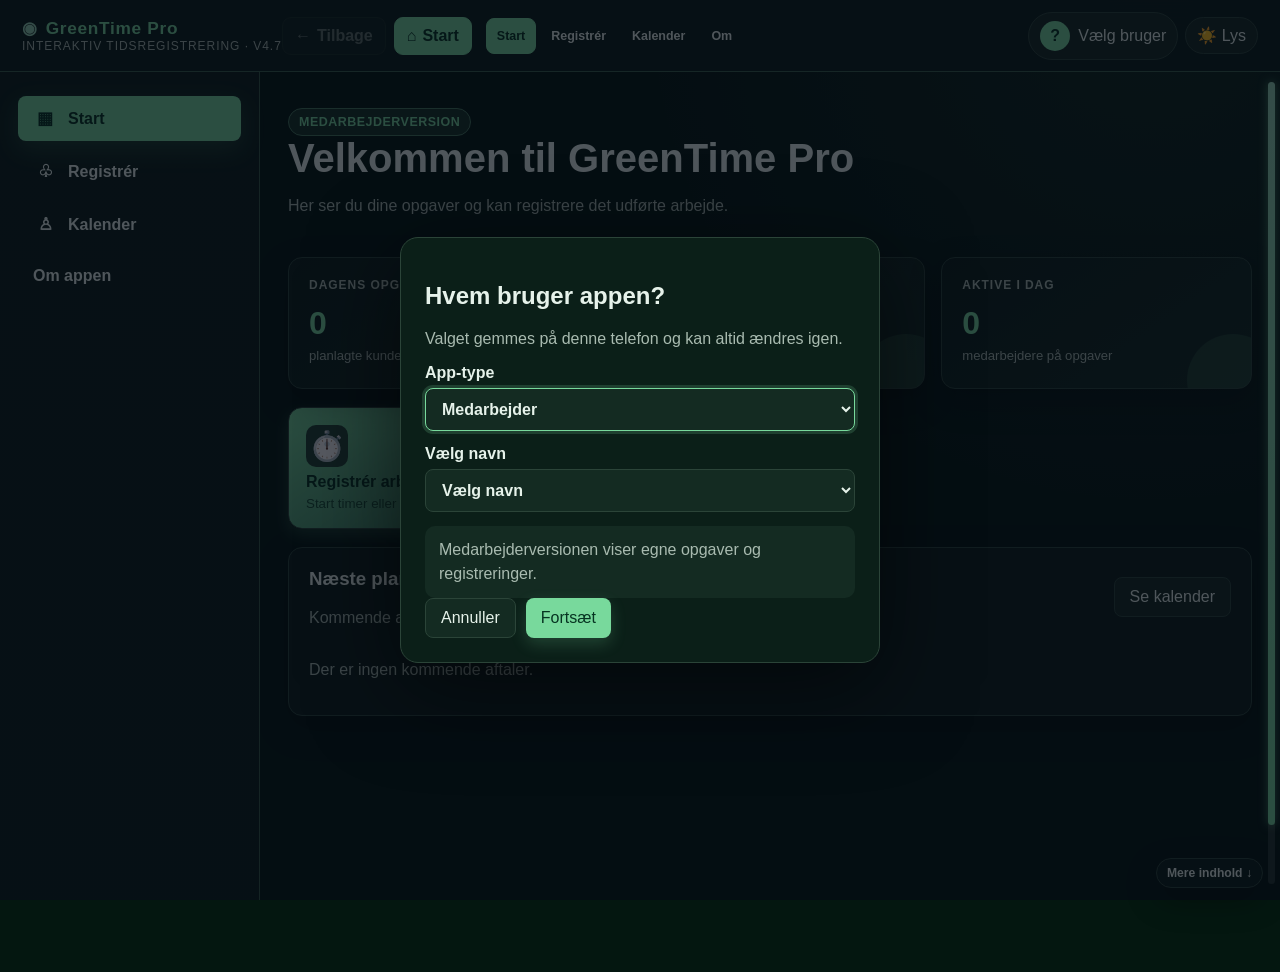
==== index.html @ 260b770b "Version 4.7: Tilføj flere fiktive kalenderopgaver Tilføj otte ekstra demoopgaver fordelt over de kom" ====
<!doctype html>
<html lang="da" data-theme="dark">
<head>
  <meta charset="utf-8">
  <meta name="viewport" content="width=device-width,initial-scale=1,viewport-fit=cover">
  <meta name="theme-color" content="#041710">
  <meta name="description" content="Rollebaseret tidsregistrering og planlægning">
  <title>GreenTime Pro</title>
  <link rel="manifest" href="manifest.webmanifest">
  <script>document.documentElement.dataset.theme=localStorage.getItem('gtp_theme')||'dark'</script>
  <link rel="stylesheet" href="css/theme.css"><link rel="stylesheet" href="css/layout.css"><link rel="stylesheet" href="css/components.css">
  <link rel="stylesheet" href="css/home.css?v=4.5"><link rel="stylesheet" href="css/calendar-enhancements.css?v=4.0"><link rel="stylesheet" href="css/scroll-indicator.css?v=4.0">
  <link rel="stylesheet" href="css/responsive.css?v=4.0"><link rel="stylesheet" href="css/navigation-controls.css?v=4.0"><link rel="stylesheet" href="css/stitch-ux.css?v=4.0">
  <link rel="stylesheet" href="css/top-navigation.css?v=4.0"><link rel="stylesheet" href="css/roles.css?v=4.6">
</head>
<body>
<header class="topbar">
  <button id="menuToggle" class="menu-toggle" aria-label="Åbn menu">☰</button>
  <div class="brand"><strong>GreenTime Pro</strong><small>Interaktiv tidsregistrering · v4.7</small></div>
  <div class="nav-zone">
    <div class="nav-controls"><button id="navBack" class="nav-control" type="button">← <span class="nav-label">Tilbage</span></button><button id="navOverview" class="nav-control overview-control" type="button">⌂ <span class="nav-label">Start</span></button></div>
    <nav class="top-menu">
      <button class="top-menu-item" data-top-page="dashboardPage">Start</button><button class="top-menu-item" data-top-page="workPage">Registrér</button><button class="top-menu-item" data-top-page="calendarPage">Kalender</button>
      <button class="top-menu-item" data-top-page="customersPage" data-role-only="manager">Kunder</button><button class="top-menu-item" data-top-page="employeesPage" data-role-only="manager">Medarbejdere</button>
      <button class="top-menu-item" data-top-page="reportsPage" data-role-only="manager">Rapporter</button><button class="top-menu-item" data-top-page="logsPage" data-role-only="manager">Log</button>
      <button class="top-menu-item" data-top-page="settingsPage" data-role-only="manager">Indstillinger</button><button class="top-menu-item" data-top-page="aboutPage">Om</button>
    </nav>
    <h1 id="pageTitle">Start</h1>
  </div>
  <div class="top-actions"><button id="profileButton" class="profile-button" type="button"><span id="profileInitials">?</span><span id="profileName">Vælg bruger</span></button><button id="themeToggle" aria-label="Skift tema">☀️</button></div>
</header>
<aside id="sidebar" class="sidebar"><nav>
  <button class="menu-item" data-page="dashboardPage">Start</button><button class="menu-item" data-page="workPage">Registrér</button><button class="menu-item" data-page="calendarPage">Kalender</button>
  <button class="menu-item" data-page="customersPage" data-role-only="manager">Kunder</button><button class="menu-item" data-page="employeesPage" data-role-only="manager">Medarbejdere</button>
  <button class="menu-item" data-page="reportsPage" data-role-only="manager">Rapporter</button><button class="menu-item" data-page="logsPage" data-role-only="manager">Log</button>
  <button class="menu-item" data-page="settingsPage" data-role-only="manager">Indstillinger</button><button class="menu-item" data-page="aboutPage">Om appen</button>
</nav></aside>
<main>
  <section id="dashboardPage" class="page active">
    <div class="home-intro"><span id="roleBadge" class="role-badge">Ikke valgt</span><h2 id="welcomeTitle">Velkommen til GreenTime Pro</h2><p id="welcomeText">Vælg din profil for at komme i gang.</p></div>
    <div class="stitch-kpis">
      <article class="kpi-card"><span class="kpi-label">Dagens opgaver</span><strong id="todayBookingCount" class="kpi-value">0</strong><span class="kpi-note">planlagte kundebesøg</span></article>
      <article class="kpi-card"><span class="kpi-label">Ugens timer</span><strong id="weekHours" class="kpi-value">0</strong><span class="kpi-note" id="weekHoursNote">registrerede timer</span></article>
      <article class="kpi-card"><span class="kpi-label">Aktive i dag</span><strong id="activeEmployeeCount" class="kpi-value">0</strong><span class="kpi-note">medarbejdere på opgaver</span></article>
    </div>
    <div class="quick-actions">
      <button class="quick-action primary" data-go-page="calendarPage" data-role-only="manager" data-open-booking><span class="quick-action-icon">＋</span><strong>Opret opgave</strong><small>Vælg kunde, medarbejdere og S</small></button>
      <button class="quick-action primary" data-go-page="workPage"><span class="quick-action-icon">⏱️</span><strong>Registrér arbejde</strong><small>Start timer eller indtast tiden</small></button>
      <button class="quick-action" data-go-page="calendarPage"><span class="quick-action-icon">📅</span><strong>Mine opgaver</strong><small>Se planlagte kundebesøg</small></button>
      <button class="quick-action" data-go-page="customersPage" data-role-only="manager" data-open-customer><span class="quick-action-icon">🏢</span><strong>Opret kunde</strong><small>Navn, adresse og kontaktdata</small></button>
      <button class="quick-action" data-go-page="employeesPage" data-role-only="manager" data-open-employee><span class="quick-action-icon">👷</span><strong>Opret medarbejder</strong><small>Tilføj en ny bruger</small></button>
    </div>
    <article class="card"><div class="page-head"><div><h3>Næste planlagte opgaver</h3><p>Kommende aftaler fra kalenderen.</p></div><button id="showCalendarBtn">Se kalender</button></div><div id="upcomingBookings" class="upcoming-list"></div></article>
  </section>

  <section id="workPage" class="page">
    <div class="page-head"><div><h2>Registrér udført arbejde</h2><p>Kunde og adresse følges automatisk ad.</p></div><span id="syncState" class="sync-state">Gemt på enheden</span></div>
    <article class="card customer-picker-card">
      <div class="form-grid"><label>Kundens navn<select id="workCustomer" data-linked-customer required></select></label><label>Arbejdsadresse<select id="workAddress" data-linked-address required></select></label></div>
      <div id="customerPreview" class="customer-preview" aria-live="polite">Vælg kunde eller adresse.</div>
    </article>
    <div class="grid two">
      <article class="card timer-card">
        <h3>Timer – start og stop</h3><label>Hvem arbejder?<select id="timerEmployee"></select></label><label>Arbejdstype<select id="timerWorkType" data-work-type></select></label>
        <label>Beskrivelse<textarea id="timerNote" rows="3" placeholder="Hvad bliver der arbejdet med?"></textarea></label><div id="timerDisplay" class="timer">00:00:00</div><p id="timerState" class="status">Ingen aktiv tidsregistrering</p>
        <div class="actions"><button id="timerStart" class="primary">Start</button><button id="timerStop" class="danger">Stop</button></div>
      </article>
      <article class="card"><h3>Manuel registrering</h3>
        <form id="manualEntryForm" class="form-grid">
          <label>Dato<input required type="date" name="date"></label><label>Medarbejder<select required name="employeeId" id="manualEmployee"></select></label>
          <label>Starttid<select required name="start" data-time-select></select></label><label>Sluttid<select required name="end" data-time-select></select></label>
          <label>Pause i minutter<input name="breakMinutes" type="number" min="0" max="480" value="0" inputmode="numeric"></label><label>Arbejdstype<select name="workType" data-work-type></select></label>
          <label>Færdig<select name="completion"><option value="0">0 %</option><option value="25">25 %</option><option value="50">50 %</option><option value="75">75 %</option><option value="90">90 %</option><option value="100">100 %</option></select></label>
          <label>Status<select name="status"><option>I gang</option><option>Afventer</option><option>Færdig</option><option>Kræver opfølgning</option></select></label>
          <label class="wide">Udført arbejde<textarea required name="note" rows="3" placeholder="Beskriv arbejdet kort og præcist"></textarea></label>
          <label class="wide check-line"><input type="checkbox" name="followUp" value="yes"><span>Chefen skal følge op på opgaven</span></label>
          <label class="wide">Bemærkning til opfølgning<input name="followUpNote" placeholder="Fx materialer eller nyt besøg"></label><button class="primary wide">Gem registrering</button>
        </form>
      </article>
    </div>
    <article class="card table-wrap"><h3 id="recentEntriesTitle">Mine seneste registreringer</h3><table id="entryTable"><thead><tr><th>Dato</th><th>Tid</th><th>Kunde</th><th>Medarbejder</th><th>Status</th><th>Færdig</th><th>Beskrivelse</th><th></th></tr></thead><tbody></tbody></table></article>
  </section>

  <section id="customersPage" class="page" data-role-page="manager"><div class="page-head"><div><h2>Kunder</h2><p>Kontaktoplysninger, arbejdssted og standardopgaver.</p></div><button id="addCustomerBtn" class="primary">+ Tilføj kunde</button></div><article class="card table-wrap"><table id="customerTable"><thead><tr><th>Navn og noter</th><th>Telefon</th><th>E-mail</th><th>Adresse</th><th>Status</th><th></th></tr></thead><tbody></tbody></table></article></section>
  <section id="employeesPage" class="page" data-role-page="manager"><div class="page-head"><div><h2>Medarbejdere</h2><p>Opret medarbejdere og vælg adgangsniveau.</p></div><button id="addEmployeeBtn" class="primary">+ Tilføj medarbejder</button></div><article class="card table-wrap"><table id="employeeTable"><thead><tr><th>Navn</th><th>E-mail</th><th>Telefon</th><th>Rolle</th><th></th></tr></thead><tbody></tbody></table></article></section>

  <section id="calendarPage" class="page"><div class="page-head"><div><h2 id="calendarTitle">Plan & kalender</h2><p id="calendarIntro">Planlæg hvem der skal arbejde hos hvilke kunder.</p></div></div><div class="calendar-layout">
    <article class="card"><div class="calendar-head"><button id="prevMonth">‹</button><h3 id="monthLabel"></h3><button id="nextMonth">›</button></div><div class="calendar-legend"><span><i class="legend-dot low"></i>1–3 aftaler</span><span><i class="legend-dot high"></i>4 eller flere</span></div><div id="calendarGrid" class="calendar"></div></article>
    <article class="card" id="bookingEditor" data-role-only="manager"><h3>Opret opgave</h3><form id="bookingForm"><label>Dato<input id="bookingDate" required type="date" name="date"></label><div class="form-grid"><label>Starttid<select required name="start" data-time-select></select></label><label>Varighed<select name="duration"><option value="0.5">0,5 time</option><option value="1">1 time</option><option value="2">2 timer</option><option value="3">3 timer</option><option value="4">4 timer</option><option value="8">8 timer</option></select></label></div><div class="booking-customer-row"><label>Kunde<select id="bookingCustomer" required name="customerId" data-customer-select></select></label><button type="button" id="bookingNewCustomer">+ Ny kunde</button></div><fieldset><legend>Medarbejdere</legend><div id="bookingEmployees" class="chips"></div></fieldset><label>Opgave og noter<textarea name="note" rows="3"></textarea></label><div class="actions booking-actions"><button type="button" id="bookingSpecial" class="s-toggle compact" aria-pressed="false">S</button><button class="primary">Gem opgave</button></div></form></article>
    <article class="card day-panel"><h3 id="selectedDate"></h3><div id="dayBookings"></div></article>
  </div></section>

  <section id="logsPage" class="page" data-role-page="manager"><div class="page-head"><div><h2>Log</h2><p>De seneste handlinger i appen.</p></div></div><article class="card"><ul id="auditList" class="audit"></ul></article></section>
  <section id="reportsPage" class="page" data-role-page="manager"><div class="page-head"><div><h2>Rapporter</h2><p>Filtrer timer og eksportér et Excel-kompatibelt resultat.</p></div></div><article class="card filters"><label>Fra<input id="reportFrom" type="date"></label><label>Til<input id="reportTo" type="date"></label><label>Kunde<select id="reportCustomer" data-customer-select></select></label><label>Medarbejder<select id="reportEmployee"></select></label><button id="runReport" class="primary">Vis rapport</button><button id="exportCsv">Eksportér CSV</button></article><article class="card table-wrap"><table id="reportTable"><thead><tr><th>Dato</th><th>Kunde</th><th>Medarbejdere</th><th>Status</th><th>Færdig</th><th>Timer</th></tr></thead><tbody></tbody></table><strong id="reportTotal">I alt: 0 timer</strong></article></section>
  <section id="settingsPage" class="page" data-role-page="manager"><div class="page-head"><div><h2>Indstillinger</h2><p>Datasynkronisering, installation og sikkerhedskopi.</p></div></div><div class="grid two">
    <article class="card"><h3>Google Regneark</h3><p id="providerDescription">Appen bruger lokale demodata, indtil regnearket tilkobles.</p><label>Apps Script-webadresse<input id="sheetEndpoint" type="url" placeholder="https://script.google.com/macros/s/.../exec"></label><div class="actions"><button id="saveEndpoint" class="primary">Gem forbindelse</button><button id="testEndpoint">Test forbindelse</button></div><small>Det normaliserede regneark oprettes med separate faner og stabile id'er.</small></article>
    <article class="card"><h3>Chefadgang</h3><p id="bioStatus">Bioadgang er ikke aktiveret.</p><div class="actions"><button id="bioSetup" class="primary">Aktivér bioadgang</button><button id="bioTest">Test</button><button id="bioRemove">Fjern</button></div><small>Telefonen vælger selv fingeraftryk, ansigt eller enheds-PIN.</small></article>
    <article class="card"><h3>Installér appen</h3><p>Brug GreenTime Pro som app på mobil, tablet eller computer.</p><a class="primary install-link" href="install/">Åbn installationsvejledning</a></article>
    <article class="card"><h3>Sikkerhedskopi</h3><p>Gem kunder, medarbejdere, timer og bookinger i én fil.</p><button id="backupBtn" class="primary">Hent sikkerhedskopi</button></article>
    <article class="card"><h3>Gendan</h3><p>Gendannelse erstatter alle nuværende data.</p><label class="file-btn">Vælg sikkerhedskopi<input id="restoreFile" type="file" accept="application/json"></label></article>
  </div></section>
  <section id="aboutPage" class="page"><div class="page-head"><div><h2>Om appen</h2><p>GreenTime Pro version 4.7</p></div></div><article class="card"><h3>En app til både chef og medarbejder</h3><p>Appen tilpasser funktioner og startside efter den valgte profil. Data gemmes lokalt i demonstrationen og kan senere synkroniseres med Google Regneark.</p><ul><li>Kunde og adresse kobles automatisk sammen.</li><li>Medarbejdere registrerer tid, status og færdiggørelsesgrad.</li><li>Chefen administrerer kunder, medarbejdere, planlægning og rapporter.</li><li>Begge roller kan registrere udført arbejde.</li></ul></article></section>
</main>

<dialog id="profileDialog" class="profile-dialog"><form id="profileForm"><h2>Hvem bruger appen?</h2><p>Valget gemmes på denne telefon og kan altid ændres igen.</p><label>App-type<select id="profileMode" name="mode"><option value="employee">Medarbejder</option><option value="manager">Chef</option></select></label><label>Vælg navn<select id="profileEmployee" name="employeeId" required></select></label><div id="profileHint" class="customer-preview"></div><div class="actions"><button type="button" id="profileCancel">Annuller</button><button class="primary">Fortsæt</button></div></form></dialog>
<dialog id="managerLockDialog" class="profile-dialog"><h2>Chefadgang</h2><p>Bekræft med telefonens sikkerhed.</p><div class="actions"><button id="managerUnlock" class="primary">Lås op</button><button id="managerUseEmployee">Skift profil</button></div></dialog>
<dialog id="customerDialog"><form id="customerForm"><h2>Kunde</h2><input type="hidden" name="id"><label>Navn<input required name="name"></label><label>Telefon<input name="phone" inputmode="tel"></label><label>E-mail<input type="email" name="email"></label><label>Adresse<input required name="address"></label><label>Kundenummer<input name="customerNumber"></label><label>Standardopgave<select name="defaultWorkType" data-work-type></select></label><label>Noter og arbejdsbeskrivelse<textarea name="notes" rows="4"></textarea></label><div class="actions"><button type="button" id="customerCancel">Annuller</button><button class="primary">Gem</button></div></form></dialog>
<dialog id="employeeDialog"><form id="employeeForm"><h2>Medarbejder</h2><input type="hidden" name="id"><label>Navn<input required name="name"></label><label>E-mail<input type="email" name="email"></label><label>Telefon<input name="phone" inputmode="tel"></label><label>Rolle<select name="role"><option>Medarbejder</option><option>Chef</option></select></label><div class="actions"><button type="button" id="employeeCancel">Annuller</button><button class="primary">Gem</button></div></form></dialog>
<div id="toast" class="toast" role="status" aria-live="polite"></div><div id="scrollRail" class="scroll-rail" aria-hidden="true"><div id="scrollThumb" class="scroll-thumb"></div></div><div id="scrollMore" class="scroll-more" aria-hidden="true">Mere indhold ↓</div>
<script src="js/storage.js?v=4.7"></script><script src="js/data-provider.js?v=4.7"></script><script src="js/biometric.js?v=4.7"></script><script src="js/access.js?v=4.7"></script><script src="js/dashboard.js?v=4.7"></script><script src="js/i18n.js?v=4.7"></script><script src="js/navigation.js?v=4.7"></script><script src="js/customers.js?v=4.7"></script><script src="js/employees.js?v=4.7"></script><script src="js/time-selects.js?v=4.7"></script><script src="js/timer.js?v=4.7"></script><script src="js/calendar.js?v=4.7"></script><script src="js/reports.js?v=4.7"></script><script src="js/settings.js?v=4.7"></script><script src="js/scroll-indicator.js?v=4.7"></script><script src="js/app.js?v=4.7"></script><script>if('serviceWorker' in navigator)navigator.serviceWorker.register('service-worker.js');</script>
</body>
</html>
---- css/theme.css ----
:root{
  --bg:#f9f9f9;--surface:#ffffff;--surface2:#eef5ee;--text:#1a1c1c;--muted:#526052;
  --border:#d7e1d4;--accent:#197a32;--accent-strong:#005f1a;--accent2:#4caf50;
  --on-accent:#ffffff;--danger:#ba1a1a;--success:#197a32;
  --shadow:0 4px 18px rgba(46,125,50,.08)
}
html[data-theme=dark]{
  --bg:#041710;--surface:#0b1f18;--surface2:#142b22;--text:#e6f2ea;--muted:#a9bbb0;
  --border:#2b4438;--accent:#78d99c;--accent-strong:#2d6a4f;--accent2:#95d4b3;
  --on-accent:#063421;--danger:#ffb4ab;--success:#95d4b3;
  --shadow:0 12px 32px rgba(0,0,0,.32)
}
*{box-sizing:border-box}
body{margin:0;background:var(--bg);color:var(--text);font-family:Inter,Segoe UI,Arial,sans-serif}
button,input,select,textarea{font:inherit;color:inherit}button{cursor:pointer}small,p{color:var(--muted)}
---- css/layout.css ----
.topbar{position:fixed;z-index:30;inset:0 0 auto 0;height:72px;display:grid;grid-template-columns:260px 1fr auto;align-items:center;padding:0 22px;background:color-mix(in srgb,var(--surface) 94%,transparent);border-bottom:1px solid var(--border);backdrop-filter:blur(18px)}.brand{display:flex;flex-direction:column}.brand strong{letter-spacing:.04em}.brand small{font-size:.75rem}.topbar h1{font-size:1.1rem;margin:0}.top-actions,.languages{display:flex;align-items:center;gap:7px}.top-actions button{border:1px solid var(--border);background:var(--surface2);border-radius:999px;padding:8px 11px}.languages button.active{background:var(--accent);color:#fff;box-shadow:0 0 18px color-mix(in srgb,var(--accent) 55%,transparent)}.menu-toggle{display:none}.sidebar{position:fixed;z-index:20;left:0;top:72px;bottom:0;width:260px;padding:24px 18px;background:var(--surface);border-right:1px solid var(--border)}.sidebar nav{display:grid;gap:8px}.menu-item{border:0;text-align:left;padding:12px 15px;border-radius:999px;background:transparent}.menu-item:hover{background:var(--surface2)}.menu-item.active{color:#fff;background:linear-gradient(135deg,var(--accent2),var(--accent));box-shadow:0 8px 25px color-mix(in srgb,var(--accent) 38%,transparent)}main{margin:72px 0 0 260px;padding:28px;min-height:calc(100vh - 72px)}.page{display:none;max-width:1280px;margin:auto}.page.active{display:block}.page-head{display:flex;align-items:center;justify-content:space-between;gap:20px;margin-bottom:18px}.page-head h2{font-size:1.65rem;margin:0 0 5px}.page-head p{margin:0}.grid.two{display:grid;grid-template-columns:1fr 1fr;gap:18px}.calendar-layout{display:grid;grid-template-columns:minmax(450px,1.2fr) minmax(300px,.8fr);gap:18px}.day-panel{grid-column:1/-1}
---- css/components.css ----
.card{background:var(--surface);border:1px solid var(--border);border-radius:18px;padding:20px;box-shadow:var(--shadow);margin-bottom:18px}.card h3{margin-top:0}label{display:grid;gap:6px;margin:0 0 14px;font-weight:600}input,select,textarea{width:100%;border:1px solid var(--border);border-radius:10px;padding:11px 12px;background:var(--surface2);outline:none}input:focus,select:focus,textarea:focus{border-color:var(--accent);box-shadow:0 0 0 3px color-mix(in srgb,var(--accent) 18%,transparent)}fieldset{border:0;padding:0;margin:0 0 14px}legend{font-weight:600;margin-bottom:8px}.actions{display:flex;gap:10px;flex-wrap:wrap}button,.file-btn{border:1px solid var(--border);background:var(--surface2);border-radius:10px;padding:10px 15px}.primary{background:linear-gradient(135deg,var(--accent2),var(--accent));border:0;color:#fff}.danger{background:var(--danger);border:0;color:#fff}.icon-btn{padding:7px 9px;background:transparent}.timer{text-align:center;font-size:clamp(2.4rem,7vw,5rem);font-variant-numeric:tabular-nums;font-weight:800;letter-spacing:.04em;padding:25px 0}.status{text-align:center}.chips{display:flex;flex-wrap:wrap;gap:8px}.chip{display:block;margin:0}.chip input{position:absolute;opacity:0;pointer-events:none}.chip span{display:block;padding:9px 13px;border:1px solid var(--border);border-radius:999px;background:var(--surface2)}.chip input:checked+span{background:var(--accent);border-color:var(--accent);color:#fff}.form-grid{display:grid;grid-template-columns:1fr 1fr;gap:0 12px}.wide{grid-column:1/-1}.table-wrap{overflow:auto}table{width:100%;border-collapse:collapse;min-width:680px}th,td{text-align:left;padding:12px;border-bottom:1px solid var(--border);vertical-align:top}td small{display:block;max-width:360px;margin-top:5px}dialog{width:min(560px,calc(100% - 30px));border:1px solid var(--border);border-radius:18px;background:var(--surface);color:var(--text);padding:24px;box-shadow:0 25px 90px #0008}dialog::backdrop{background:#050914aa}.calendar-head{display:flex;justify-content:space-between;align-items:center}.calendar{display:grid;grid-template-columns:repeat(7,1fr);gap:7px}.weekday{text-align:center;color:var(--muted);font-size:.8rem;padding:5px}.day{aspect-ratio:1;border:1px solid var(--border);background:var(--surface2);padding:7px;display:flex;flex-direction:column;justify-content:space-between}.day.booked b{align-self:flex-end;background:var(--accent);color:#fff;border-radius:999px;padding:2px 7px}.day.selected{outline:3px solid var(--accent)}.booking{display:flex;justify-content:space-between;border-left:4px solid var(--accent);padding:12px;background:var(--surface2);margin:8px 0;border-radius:8px}.booking p{margin:5px 0}.audit{list-style:none;padding:0;margin:0}.audit li{display:grid;grid-template-columns:170px 1fr;gap:15px;padding:10px;border-bottom:1px solid var(--border)}.audit time{color:var(--muted)}.filters{display:grid;grid-template-columns:repeat(4,1fr);gap:12px;align-items:end}.file-btn{display:inline-block}.file-btn input{display:none}
---- css/home.css ----
.home-intro{margin-bottom:18px}.home-intro h2{margin:0 0 5px;font-size:clamp(1.55rem,4vw,2.15rem)}.quick-actions{display:grid;grid-template-columns:repeat(4,1fr);gap:12px;margin:18px 0}.quick-action{min-height:122px;display:flex;flex-direction:column;align-items:flex-start;justify-content:space-between;text-align:left;border:1px solid var(--border);border-radius:16px;padding:17px;background:var(--surface2);transition:transform .15s,border-color .15s}.quick-action:hover,.quick-action:focus-visible{transform:translateY(-2px);border-color:var(--accent)}.quick-action-icon{font-size:1.8rem}.quick-action strong{font-size:1rem}.quick-action small{color:var(--muted)}.upcoming-list{display:grid;gap:9px}.upcoming-item{display:flex;justify-content:space-between;gap:14px;padding:12px;border-left:4px solid var(--accent);border-radius:9px;background:var(--surface2)}.upcoming-item p{margin:4px 0}.upcoming-date{white-space:nowrap;font-weight:800;color:var(--accent)}@media(max-width:900px){.quick-actions{grid-template-columns:1fr 1fr}.quick-action{min-height:108px}}@media(max-width:480px){.quick-actions{grid-template-columns:1fr}.quick-action{min-height:88px}.upcoming-item{flex-direction:column}.upcoming-date{white-space:normal}}
---- css/calendar-enhancements.css ----
.calendar-legend{display:flex;flex-wrap:wrap;gap:12px;margin:0 0 14px;color:var(--muted);font-size:.85rem}.calendar-legend span{display:flex;align-items:center;gap:6px}.legend-dot{width:12px;height:12px;border-radius:50%;display:inline-block}.legend-dot.low{background:#f6c344}.legend-dot.high{background:#ef5350}.day{position:relative;min-width:0}.day-number{font-weight:700}.day.has-appointments{border-color:#f6c344;background:color-mix(in srgb,#f6c344 15%,var(--surface2))}.day.appointment-high{border-color:#ef5350;background:color-mix(in srgb,#ef5350 17%,var(--surface2))}.appointment-count{position:absolute;right:5px;bottom:5px;display:grid;place-items:center;min-width:25px;height:25px;padding:0 7px;border-radius:999px;background:#f6c344;color:#241b00;font-weight:800;font-size:.8rem;box-shadow:0 2px 8px #0004}.appointment-high .appointment-count{background:#ef5350;color:#fff}.day.selected{outline:3px solid var(--accent);outline-offset:1px}@media(max-width:600px){.appointment-count{right:2px;bottom:2px;min-width:20px;height:20px;padding:0 5px;font-size:.7rem}.day-number{font-size:.78rem}.calendar-legend{font-size:.76rem}}
---- css/scroll-indicator.css ----
.scroll-rail{position:fixed;z-index:45;top:82px;right:5px;bottom:16px;width:7px;border-radius:999px;background:color-mix(in srgb,var(--muted) 18%,transparent);pointer-events:none;opacity:0;transition:opacity .2s}.scroll-rail.visible{opacity:1}.scroll-thumb{position:absolute;top:0;left:0;width:100%;min-height:42px;border-radius:999px;background:linear-gradient(180deg,var(--accent2),var(--accent));box-shadow:0 0 10px color-mix(in srgb,var(--accent) 55%,transparent)}.scroll-more{position:fixed;z-index:44;right:17px;bottom:12px;padding:7px 10px;border:1px solid var(--border);border-radius:999px;background:color-mix(in srgb,var(--surface) 94%,transparent);box-shadow:var(--shadow);font-size:.76rem;font-weight:700;pointer-events:none;opacity:0;transform:translateY(8px);transition:.2s}.scroll-more.visible{opacity:1;transform:none}@media(max-width:900px){.scroll-rail{top:72px;right:1px;bottom:10px;width:4px;background:color-mix(in srgb,var(--muted) 12%,transparent)}.scroll-thumb{min-height:54px;box-shadow:none}.scroll-more,.scroll-more.visible{display:none;opacity:0}}
---- css/responsive.css ----
@media(max-width:900px){.topbar{grid-template-columns:auto 1fr auto;height:64px;padding:0 12px}.brand small,.topbar h1{display:none}.menu-toggle{display:block;border:0;background:transparent;font-size:1.4rem}.languages{display:none}.sidebar{top:64px;transform:translateX(-105%);transition:.2s}.sidebar.open{transform:none;box-shadow:20px 0 60px #0008}main{margin:64px 0 0;padding:16px}.grid.two,.calendar-layout,.filters{grid-template-columns:1fr}.day-panel{grid-column:auto}.page-head{align-items:flex-start}.calendar{gap:3px}.day{padding:4px}.form-grid{grid-template-columns:1fr}.wide{grid-column:auto}.timer{font-size:2.7rem}.audit li{grid-template-columns:1fr;gap:3px}}
---- css/navigation-controls.css ----
.nav-zone{display:flex;align-items:center;gap:14px;min-width:0}.nav-controls{display:flex;align-items:center;gap:8px;flex:0 0 auto}.nav-control{display:inline-flex;align-items:center;justify-content:center;gap:6px;min-height:38px;padding:8px 12px;border:1px solid var(--border);border-radius:9px;background:var(--surface2);color:var(--text);font-weight:750;white-space:nowrap}.nav-control:hover:not(:disabled){border-color:var(--accent);background:color-mix(in srgb,var(--accent) 10%,var(--surface2))}.nav-control:focus-visible{outline:3px solid color-mix(in srgb,var(--accent) 35%,transparent);outline-offset:2px}.nav-control:disabled{opacity:.38;cursor:not-allowed}.overview-control{color:var(--on-accent);background:var(--accent);border-color:var(--accent)}.overview-control:hover:not(:disabled){background:var(--accent-strong);color:var(--on-accent)}.nav-zone #pageTitle{min-width:0;overflow:hidden;text-overflow:ellipsis;white-space:nowrap}
@media(max-width:900px){.nav-zone{justify-content:center;gap:7px}.nav-zone #pageTitle{display:none}.nav-controls{gap:5px}.nav-control{min-height:38px;padding:7px 9px;font-size:.78rem}.nav-control .nav-label{display:none}}
@media(max-width:420px){.nav-control{width:40px;padding:7px}.brand strong{font-size:.92rem}.top-actions button{padding:7px 8px;font-size:.76rem}}
---- css/stitch-ux.css ----
/* Google Stitch-inspired Verdant UX layer */
:root{--stitch-radius:14px;--stitch-gap:16px}
body{background-image:radial-gradient(circle at 90% 0,color-mix(in srgb,var(--accent) 8%,transparent),transparent 34%);min-height:100vh}
.topbar{background:color-mix(in srgb,var(--surface) 92%,transparent);border-color:color-mix(in srgb,var(--accent) 18%,var(--border))}
.brand strong{color:var(--accent);font-family:Manrope,Inter,Segoe UI,sans-serif;font-size:1.08rem}.brand strong::before{content:"◉";margin-right:8px;color:var(--accent2)}.brand small{text-transform:uppercase;letter-spacing:.08em}
.sidebar{background:linear-gradient(180deg,var(--surface),color-mix(in srgb,var(--surface) 88%,var(--bg)));border-color:color-mix(in srgb,var(--accent) 14%,var(--border))}
.menu-item{display:flex;align-items:center;gap:11px;border-radius:8px;font-weight:650}.menu-item::before{width:24px;text-align:center;font-size:1.05rem}.menu-item:nth-child(1)::before{content:"▦"}.menu-item:nth-child(2)::before{content:"♧"}.menu-item:nth-child(3)::before{content:"♙"}.menu-item:nth-child(4)::before{content:"▣"}.menu-item:nth-child(5)::before{content:"☷"}.menu-item:nth-child(6)::before{content:"↗"}.menu-item:nth-child(7)::before{content:"⚙"}.menu-item.active{background:var(--accent);color:var(--on-accent);box-shadow:0 8px 24px color-mix(in srgb,var(--accent) 18%,transparent)}
.page{max-width:1120px}.page-head h2,.home-intro h2,h1,h2,h3{font-family:Manrope,Inter,Segoe UI,sans-serif}.home-intro{padding:8px 0}.home-intro h2{font-size:clamp(1.8rem,4vw,2.5rem)}
.stitch-kpis{display:grid;grid-template-columns:repeat(3,1fr);gap:var(--stitch-gap);margin:18px 0}.kpi-card{position:relative;overflow:hidden;min-height:132px;padding:20px;border:1px solid var(--border);border-radius:var(--stitch-radius);background:linear-gradient(145deg,var(--surface),color-mix(in srgb,var(--accent) 6%,var(--surface)));box-shadow:var(--shadow)}.kpi-card::after{content:"";position:absolute;width:92px;height:92px;border-radius:50%;right:-28px;bottom:-38px;background:color-mix(in srgb,var(--accent) 12%,transparent)}.kpi-label{display:block;color:var(--muted);font-size:.75rem;font-weight:800;letter-spacing:.08em;text-transform:uppercase}.kpi-value{display:block;margin:13px 0 4px;color:var(--accent);font-size:2rem;font-weight:800;font-variant-numeric:tabular-nums}.kpi-note{color:var(--muted);font-size:.82rem}
.quick-actions{gap:var(--stitch-gap)}.quick-action{border-radius:var(--stitch-radius);background:linear-gradient(145deg,var(--surface),var(--surface2));border-color:var(--border);box-shadow:0 6px 18px color-mix(in srgb,var(--accent) 6%,transparent)}.quick-action.primary{background:linear-gradient(145deg,var(--accent),var(--accent-strong));color:var(--on-accent)}.quick-action.primary small{color:color-mix(in srgb,var(--on-accent) 78%,transparent)}.quick-action-icon{display:grid;place-items:center;width:42px;height:42px;border-radius:10px;background:color-mix(in srgb,var(--accent) 14%,var(--surface2))}
.card{border-radius:var(--stitch-radius);box-shadow:var(--shadow)}.upcoming-item,.booking{border-left-color:var(--accent);border-radius:10px}.upcoming-date{color:var(--accent)}
button,.file-btn,input,select,textarea{border-radius:8px}.primary{background:var(--accent);color:var(--on-accent);box-shadow:0 6px 16px color-mix(in srgb,var(--accent) 20%,transparent)}input:focus,select:focus,textarea:focus{border-color:var(--accent);box-shadow:0 0 0 3px color-mix(in srgb,var(--accent) 18%,transparent)}
.day.has-appointments{background:color-mix(in srgb,var(--accent) 12%,var(--surface2));border-color:color-mix(in srgb,var(--accent) 55%,var(--border))}.appointment-count{background:var(--accent);color:var(--on-accent)}.day.appointment-high{background:color-mix(in srgb,var(--danger) 14%,var(--surface2));border-color:var(--danger)}
@media(max-width:900px){body{padding-bottom:78px}.topbar{border-bottom-color:var(--border)}main{padding:18px 16px 30px}.sidebar{top:auto;left:0;right:0;bottom:0;width:auto;height:70px;padding:7px 8px;transform:none!important;border:0;border-top:1px solid var(--border);box-shadow:0 -8px 28px #0003;overflow:hidden}.sidebar nav{display:grid;grid-template-columns:repeat(4,1fr);gap:3px;height:100%}.menu-item{min-width:0;flex-direction:column;justify-content:center;gap:2px;padding:5px 2px;border-radius:8px;text-align:center;font-size:.67rem}.menu-item::before{width:auto;font-size:1.1rem}.menu-item:nth-child(n+5){display:none}.menu-toggle{display:none}.stitch-kpis{grid-template-columns:1fr 1fr}.kpi-card:first-child{grid-column:1/-1}.kpi-card{min-height:112px;padding:16px}.kpi-value{font-size:1.7rem}.scroll-rail{bottom:84px}.scroll-more{bottom:80px}.quick-action{min-height:108px}}
@media(max-width:480px){.stitch-kpis{gap:10px}.kpi-card{min-height:105px}.kpi-card:first-child{grid-column:1/-1}.kpi-label{font-size:.68rem}.kpi-value{font-size:1.55rem}.page-head{gap:10px}.page-head button{white-space:normal}}
---- css/top-navigation.css ----
/* Ekstra menuknapper i topbaren – sidemenuen bevares */
.nav-zone{overflow:hidden}.nav-zone #pageTitle{display:none}.top-menu{display:flex;align-items:center;gap:4px;min-width:0;overflow-x:auto;scrollbar-width:thin}.top-menu-item{flex:0 0 auto;min-height:36px;padding:7px 10px;border:1px solid transparent;border-radius:8px;background:transparent;color:var(--text);font-size:.78rem;font-weight:750;white-space:nowrap}.top-menu-item:hover{background:var(--surface2);border-color:var(--border)}.top-menu-item.active{background:var(--accent);color:var(--on-accent);border-color:var(--accent)}
main{margin:72px 0 0 260px;padding:28px}.scroll-rail{top:82px}
@media(max-width:1180px){.top-menu{display:none}.nav-zone #pageTitle{display:block}}
@media(max-width:900px){
  html,body{max-width:100%;overflow-x:hidden} body{width:100%;padding-bottom:0}
  .topbar{grid-template-columns:auto minmax(112px,1fr) auto auto;gap:5px;padding:0 10px}
  .topbar .menu-toggle{display:inline-grid;place-items:center;width:40px;height:40px;padding:0;border:1px solid var(--border);border-radius:9px;background:var(--surface2);font-size:1.15rem}
  .brand{min-width:0}.brand strong{display:block;overflow:hidden;font-size:.96rem;line-height:1.1;text-overflow:ellipsis;white-space:nowrap}.brand small{display:none}.brand strong::before{margin-right:4px}
  .nav-zone{min-width:0}.nav-zone #pageTitle{display:none!important}.nav-controls{gap:4px}.nav-control{min-width:40px;width:40px;height:40px;padding:0}.nav-control .nav-label{display:none}#navBack:disabled{display:none}
  .top-actions{gap:4px}.top-actions .languages{display:none}#themeToggle{min-width:58px;height:40px;padding:0 8px;font-size:.78rem}
  .sidebar{position:fixed;z-index:29;top:64px;right:auto;bottom:0;left:0;width:min(320px,88vw);height:auto;padding:14px;background:var(--surface);border:0;border-right:1px solid var(--border);box-shadow:18px 0 42px #0006;overflow:auto;transform:translateX(-105%)!important;transition:transform .22s ease}
  .sidebar.open{transform:translateX(0)!important}
  .sidebar nav{display:grid;grid-template-columns:1fr;gap:8px;height:auto}.mobile-language-panel{display:block;margin-top:14px;padding:14px 10px 4px;border-top:1px solid var(--border)}.mobile-language-panel>strong{display:block;margin-bottom:10px;color:var(--muted);font-size:.78rem;text-transform:uppercase}.mobile-languages{display:grid;grid-template-columns:repeat(4,1fr);gap:7px}.mobile-languages button{min-height:42px;padding:7px;border:1px solid var(--border);border-radius:10px;background:var(--surface2);color:var(--text);font-weight:800}.mobile-languages button.active{background:var(--accent);border-color:var(--accent);color:var(--on-accent)}
  .sidebar .menu-item,.sidebar .menu-item:nth-child(n+5){display:flex;min-height:52px;flex-direction:row;justify-content:flex-start;gap:10px;padding:10px 12px;font-size:.86rem}
  main{width:auto;min-width:0;max-width:100%;margin:64px 0 0;padding:14px 12px 28px;overflow-x:hidden}
}
@media(min-width:901px){.mobile-language-panel{display:none}}\n@media(max-width:370px){.topbar{grid-template-columns:auto minmax(92px,1fr) auto auto;padding:0 6px}.brand strong{font-size:.88rem}#themeToggle{min-width:50px;padding:0 5px}}
---- css/roles.css ----
[hidden]{display:none!important}.role-badge,.sync-state{display:inline-flex;align-items:center;width:max-content;padding:6px 10px;border:1px solid color-mix(in srgb,var(--accent) 35%,var(--border));border-radius:999px;background:color-mix(in srgb,var(--accent) 10%,var(--surface));color:var(--accent);font-size:.78rem;font-weight:800;letter-spacing:.04em;text-transform:uppercase}.profile-button{display:flex!important;align-items:center;gap:8px!important;border-radius:999px!important}.profile-button>span:first-child{display:grid;place-items:center;width:30px;height:30px;border-radius:50%;background:var(--accent);color:var(--on-accent);font-weight:800}.customer-picker-card{border-color:color-mix(in srgb,var(--accent) 45%,var(--border));background:linear-gradient(145deg,var(--surface),color-mix(in srgb,var(--accent) 7%,var(--surface)))}.customer-preview{padding:12px 14px;border-radius:10px;background:var(--surface2);color:var(--muted);line-height:1.5}.customer-preview strong{color:var(--text)}.check-line{display:flex!important;grid-template-columns:none;align-items:center;gap:10px}.check-line input{width:22px;height:22px;margin:0}.install-link{display:inline-block;padding:11px 15px;border-radius:8px;text-decoration:none}.status-pill{display:inline-flex;padding:4px 8px;border-radius:999px;background:var(--surface2);font-size:.78rem;font-weight:700}.status-pill.follow-up{background:color-mix(in srgb,var(--danger) 14%,var(--surface2));color:var(--danger)}.progress-mini{display:grid;gap:4px;min-width:80px}.progress-mini i{display:block;height:6px;border-radius:9px;background:var(--border);overflow:hidden}.progress-mini i::after{content:"";display:block;width:var(--progress);height:100%;background:var(--accent)}.toast{position:fixed;z-index:100;left:50%;bottom:28px;max-width:min(460px,calc(100% - 30px));padding:12px 18px;border-radius:12px;background:var(--text);color:var(--bg);box-shadow:0 14px 50px #0006;opacity:0;transform:translate(-50%,25px);pointer-events:none;transition:.2s}.toast.show{opacity:1;transform:translate(-50%,0)}body[data-role=employee] #activeEmployeeCount{color:var(--accent)}.profile-dialog{max-width:480px}.sync-state[data-state=error]{color:var(--danger);border-color:var(--danger)}.sync-state[data-state=working]{animation:pulse 1s infinite alternate}@keyframes pulse{to{opacity:.55}}
.s-toggle{display:grid;place-items:center;min-width:60px;min-height:60px;border:3px solid #c76872;border-radius:15px;background:#f2b8bd;color:#720012;font-weight:900;font-size:1.35rem;box-shadow:0 7px 0 #bc626c,0 12px 24px color-mix(in srgb,#d71920 20%,transparent);transition:transform .12s,box-shadow .12s,background .12s,color .12s}.s-toggle:hover{background:#ef969e}.s-toggle:focus-visible{outline:4px solid color-mix(in srgb,#d71920 38%,#fff);outline-offset:3px}.s-toggle.active,.s-toggle[aria-pressed=true]{border-color:#8f0017;background:#d71920;color:#fff;box-shadow:inset 0 3px 7px #0006,0 0 0 4px #fff,0 0 0 7px #d71920;transform:translateY(4px)}.s-toggle.compact{display:inline-grid;min-width:42px;min-height:42px;padding:5px;border-width:2px;border-radius:11px;font-size:1rem;box-shadow:0 4px 0 #bc626c,0 7px 15px color-mix(in srgb,#d71920 18%,transparent)}.s-toggle.compact.active,.s-toggle.compact[aria-pressed=true]{box-shadow:inset 0 2px 5px #0006,0 0 0 2px #fff,0 0 0 4px #d71920;transform:translateY(2px)}.booking-actions{align-items:center;justify-content:space-between}.booking-customer-row{display:grid;grid-template-columns:minmax(0,1fr) auto;align-items:end;gap:10px}.booking-customer-row label{margin:0}.booking-customer-row button{min-height:46px;white-space:nowrap}.booking-controls{display:flex;align-items:center;gap:8px}body[data-role=locked] main{filter:blur(2px);pointer-events:none;user-select:none}body[data-role=locked] #roleBadge{color:var(--danger);border-color:var(--danger)}
@media(max-width:900px){.profile-button #profileName{display:none}.profile-button{padding:5px!important}.top-actions{gap:4px}.top-actions #themeToggle{font-size:0;padding:10px}.top-actions #themeToggle::first-letter{font-size:1rem}.sidebar nav{grid-template-columns:repeat(3,1fr)}.menu-item:nth-child(n+4){display:none}.toast{bottom:86px}.page-head .sync-state{font-size:.65rem}.customer-picker-card .form-grid{grid-template-columns:1fr}.booking-customer-row{grid-template-columns:1fr}.booking-customer-row button{width:100%}.table-wrap{margin-left:-5px;margin-right:-5px}}
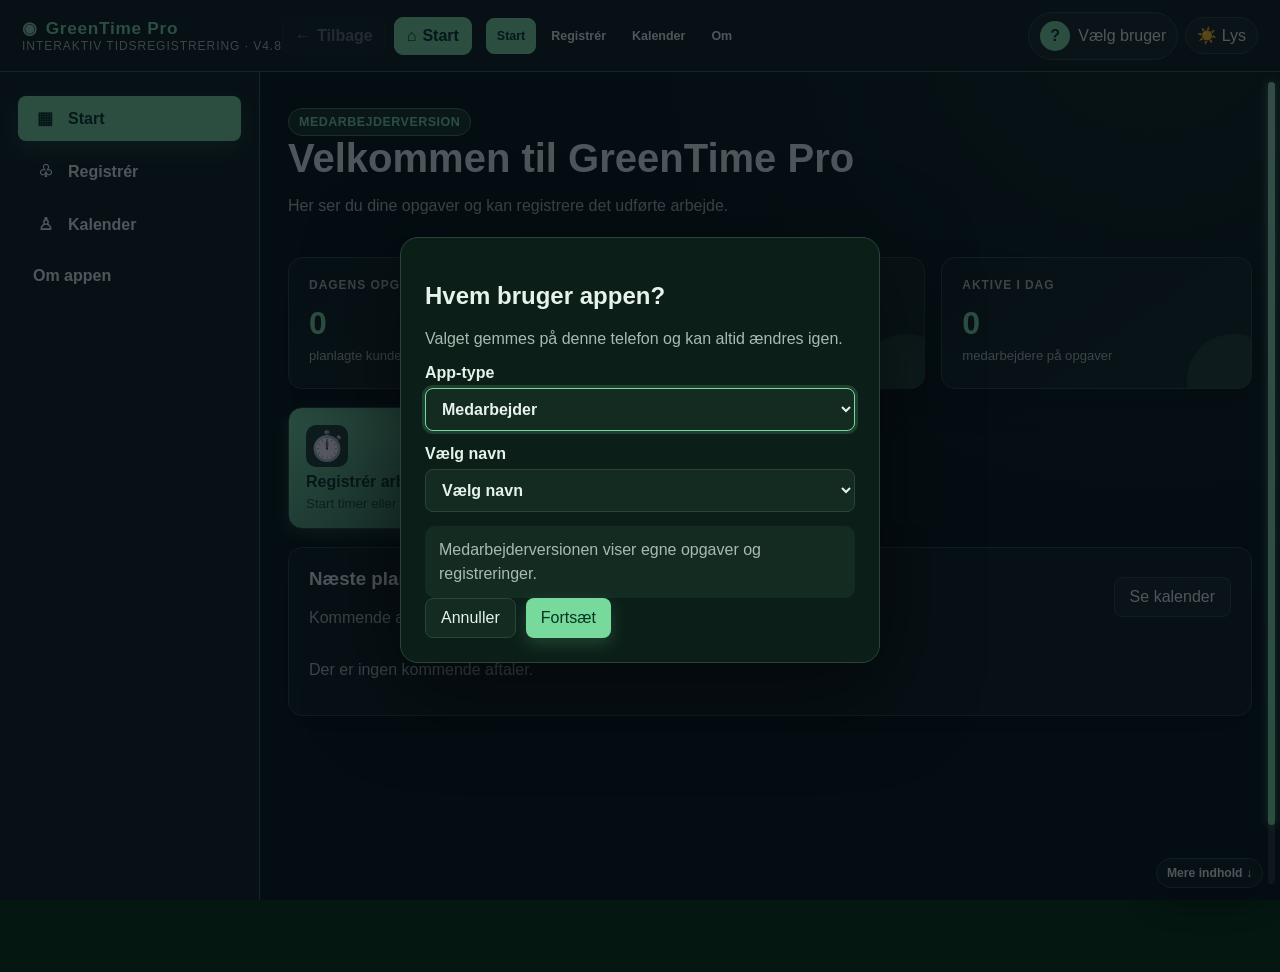
==== commit 00634f49: "Version 4.8: Tilføj rullende demokalender Generér automatisk 2-4 fiktive opgaver pr. dag fra i går t" ====
--- a/index.html
+++ b/index.html
@@ -16,7 +16,7 @@
 <body>
 <header class="topbar">
   <button id="menuToggle" class="menu-toggle" aria-label="Åbn menu">☰</button>
-  <div class="brand"><strong>GreenTime Pro</strong><small>Interaktiv tidsregistrering · v4.7</small></div>
+  <div class="brand"><strong>GreenTime Pro</strong><small>Interaktiv tidsregistrering · v4.8</small></div>
   <div class="nav-zone">
     <div class="nav-controls"><button id="navBack" class="nav-control" type="button">← <span class="nav-label">Tilbage</span></button><button id="navOverview" class="nav-control overview-control" type="button">⌂ <span class="nav-label">Start</span></button></div>
     <nav class="top-menu">
@@ -99,7 +99,7 @@
     <article class="card"><h3>Sikkerhedskopi</h3><p>Gem kunder, medarbejdere, timer og bookinger i én fil.</p><button id="backupBtn" class="primary">Hent sikkerhedskopi</button></article>
     <article class="card"><h3>Gendan</h3><p>Gendannelse erstatter alle nuværende data.</p><label class="file-btn">Vælg sikkerhedskopi<input id="restoreFile" type="file" accept="application/json"></label></article>
   </div></section>
-  <section id="aboutPage" class="page"><div class="page-head"><div><h2>Om appen</h2><p>GreenTime Pro version 4.7</p></div></div><article class="card"><h3>En app til både chef og medarbejder</h3><p>Appen tilpasser funktioner og startside efter den valgte profil. Data gemmes lokalt i demonstrationen og kan senere synkroniseres med Google Regneark.</p><ul><li>Kunde og adresse kobles automatisk sammen.</li><li>Medarbejdere registrerer tid, status og færdiggørelsesgrad.</li><li>Chefen administrerer kunder, medarbejdere, planlægning og rapporter.</li><li>Begge roller kan registrere udført arbejde.</li></ul></article></section>
+  <section id="aboutPage" class="page"><div class="page-head"><div><h2>Om appen</h2><p>GreenTime Pro version 4.8</p></div></div><article class="card"><h3>En app til både chef og medarbejder</h3><p>Appen tilpasser funktioner og startside efter den valgte profil. Data gemmes lokalt i demonstrationen og kan senere synkroniseres med Google Regneark.</p><ul><li>Kunde og adresse kobles automatisk sammen.</li><li>Medarbejdere registrerer tid, status og færdiggørelsesgrad.</li><li>Chefen administrerer kunder, medarbejdere, planlægning og rapporter.</li><li>Begge roller kan registrere udført arbejde.</li></ul></article></section>
 </main>
 
 <dialog id="profileDialog" class="profile-dialog"><form id="profileForm"><h2>Hvem bruger appen?</h2><p>Valget gemmes på denne telefon og kan altid ændres igen.</p><label>App-type<select id="profileMode" name="mode"><option value="employee">Medarbejder</option><option value="manager">Chef</option></select></label><label>Vælg navn<select id="profileEmployee" name="employeeId" required></select></label><div id="profileHint" class="customer-preview"></div><div class="actions"><button type="button" id="profileCancel">Annuller</button><button class="primary">Fortsæt</button></div></form></dialog>
@@ -107,6 +107,6 @@
 <dialog id="customerDialog"><form id="customerForm"><h2>Kunde</h2><input type="hidden" name="id"><label>Navn<input required name="name"></label><label>Telefon<input name="phone" inputmode="tel"></label><label>E-mail<input type="email" name="email"></label><label>Adresse<input required name="address"></label><label>Kundenummer<input name="customerNumber"></label><label>Standardopgave<select name="defaultWorkType" data-work-type></select></label><label>Noter og arbejdsbeskrivelse<textarea name="notes" rows="4"></textarea></label><div class="actions"><button type="button" id="customerCancel">Annuller</button><button class="primary">Gem</button></div></form></dialog>
 <dialog id="employeeDialog"><form id="employeeForm"><h2>Medarbejder</h2><input type="hidden" name="id"><label>Navn<input required name="name"></label><label>E-mail<input type="email" name="email"></label><label>Telefon<input name="phone" inputmode="tel"></label><label>Rolle<select name="role"><option>Medarbejder</option><option>Chef</option></select></label><div class="actions"><button type="button" id="employeeCancel">Annuller</button><button class="primary">Gem</button></div></form></dialog>
 <div id="toast" class="toast" role="status" aria-live="polite"></div><div id="scrollRail" class="scroll-rail" aria-hidden="true"><div id="scrollThumb" class="scroll-thumb"></div></div><div id="scrollMore" class="scroll-more" aria-hidden="true">Mere indhold ↓</div>
-<script src="js/storage.js?v=4.7"></script><script src="js/data-provider.js?v=4.7"></script><script src="js/biometric.js?v=4.7"></script><script src="js/access.js?v=4.7"></script><script src="js/dashboard.js?v=4.7"></script><script src="js/i18n.js?v=4.7"></script><script src="js/navigation.js?v=4.7"></script><script src="js/customers.js?v=4.7"></script><script src="js/employees.js?v=4.7"></script><script src="js/time-selects.js?v=4.7"></script><script src="js/timer.js?v=4.7"></script><script src="js/calendar.js?v=4.7"></script><script src="js/reports.js?v=4.7"></script><script src="js/settings.js?v=4.7"></script><script src="js/scroll-indicator.js?v=4.7"></script><script src="js/app.js?v=4.7"></script><script>if('serviceWorker' in navigator)navigator.serviceWorker.register('service-worker.js');</script>
+<script src="js/storage.js?v=4.8"></script><script src="js/data-provider.js?v=4.8"></script><script src="js/biometric.js?v=4.8"></script><script src="js/access.js?v=4.8"></script><script src="js/dashboard.js?v=4.8"></script><script src="js/i18n.js?v=4.8"></script><script src="js/navigation.js?v=4.8"></script><script src="js/customers.js?v=4.8"></script><script src="js/employees.js?v=4.8"></script><script src="js/time-selects.js?v=4.8"></script><script src="js/timer.js?v=4.8"></script><script src="js/calendar.js?v=4.8"></script><script src="js/reports.js?v=4.8"></script><script src="js/settings.js?v=4.8"></script><script src="js/scroll-indicator.js?v=4.8"></script><script src="js/app.js?v=4.8"></script><script>if('serviceWorker' in navigator)navigator.serviceWorker.register('service-worker.js');</script>
 </body>
 </html>
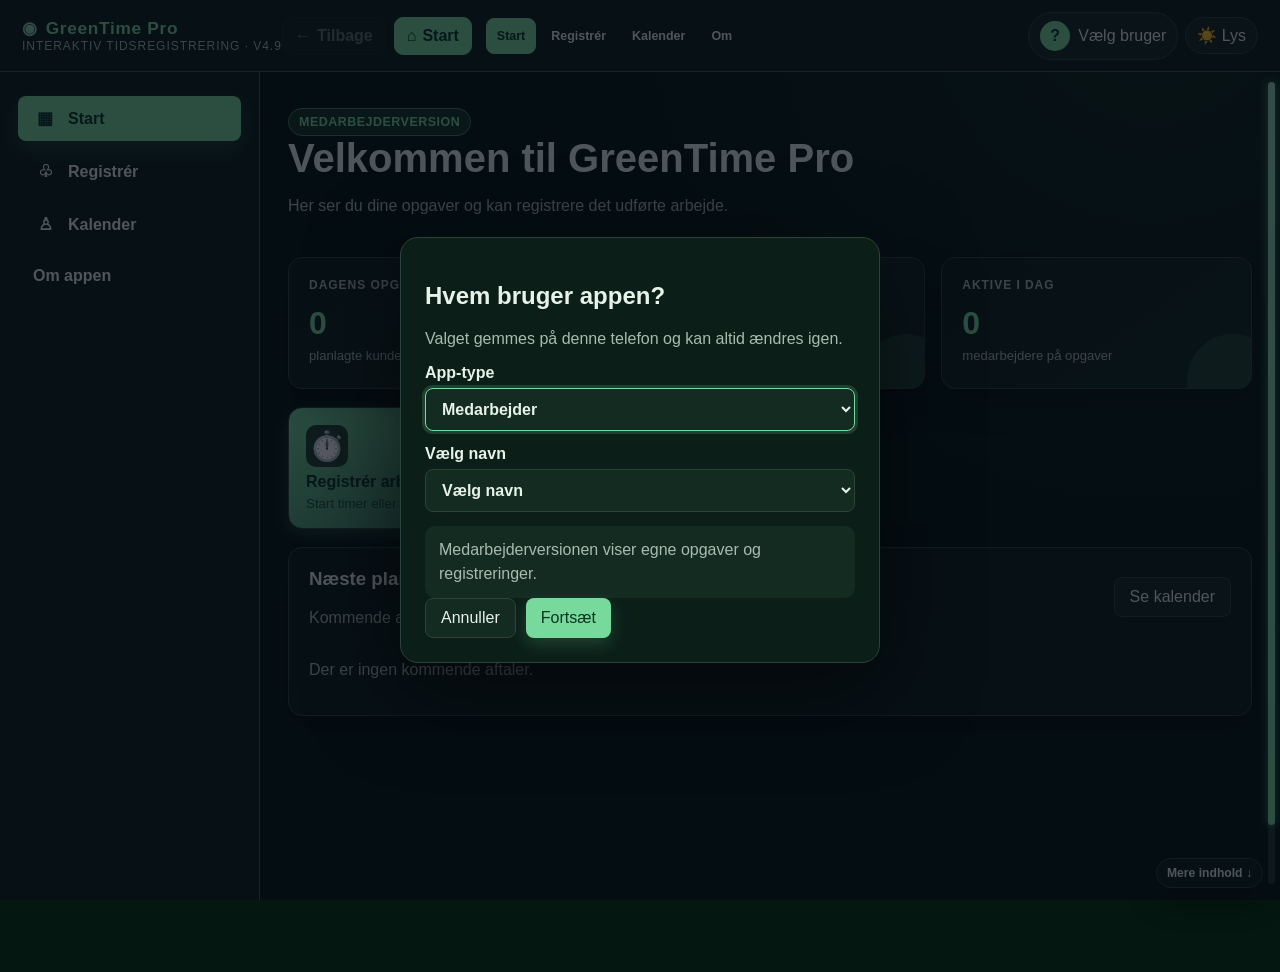
==== commit 5c5cb72a: "Version 4.9: Brug nyt Tidstagning-installationsikon Erstat det tidligere PWA-ikon med Tidstagning-mo" ====
--- a/index.html
+++ b/index.html
@@ -7,6 +7,8 @@
   <meta name="description" content="Rollebaseret tidsregistrering og planlægning">
   <title>GreenTime Pro</title>
   <link rel="manifest" href="manifest.webmanifest">
+  <link rel="icon" href="assets/favicon.ico" sizes="any">
+  <link rel="apple-touch-icon" href="assets/apple-touch-icon.png">
   <script>document.documentElement.dataset.theme=localStorage.getItem('gtp_theme')||'dark'</script>
   <link rel="stylesheet" href="css/theme.css"><link rel="stylesheet" href="css/layout.css"><link rel="stylesheet" href="css/components.css">
   <link rel="stylesheet" href="css/home.css?v=4.5"><link rel="stylesheet" href="css/calendar-enhancements.css?v=4.0"><link rel="stylesheet" href="css/scroll-indicator.css?v=4.0">
@@ -16,7 +18,7 @@
 <body>
 <header class="topbar">
   <button id="menuToggle" class="menu-toggle" aria-label="Åbn menu">☰</button>
-  <div class="brand"><strong>GreenTime Pro</strong><small>Interaktiv tidsregistrering · v4.8</small></div>
+  <div class="brand"><strong>GreenTime Pro</strong><small>Interaktiv tidsregistrering · v4.9</small></div>
   <div class="nav-zone">
     <div class="nav-controls"><button id="navBack" class="nav-control" type="button">← <span class="nav-label">Tilbage</span></button><button id="navOverview" class="nav-control overview-control" type="button">⌂ <span class="nav-label">Start</span></button></div>
     <nav class="top-menu">
@@ -99,7 +101,7 @@
     <article class="card"><h3>Sikkerhedskopi</h3><p>Gem kunder, medarbejdere, timer og bookinger i én fil.</p><button id="backupBtn" class="primary">Hent sikkerhedskopi</button></article>
     <article class="card"><h3>Gendan</h3><p>Gendannelse erstatter alle nuværende data.</p><label class="file-btn">Vælg sikkerhedskopi<input id="restoreFile" type="file" accept="application/json"></label></article>
   </div></section>
-  <section id="aboutPage" class="page"><div class="page-head"><div><h2>Om appen</h2><p>GreenTime Pro version 4.8</p></div></div><article class="card"><h3>En app til både chef og medarbejder</h3><p>Appen tilpasser funktioner og startside efter den valgte profil. Data gemmes lokalt i demonstrationen og kan senere synkroniseres med Google Regneark.</p><ul><li>Kunde og adresse kobles automatisk sammen.</li><li>Medarbejdere registrerer tid, status og færdiggørelsesgrad.</li><li>Chefen administrerer kunder, medarbejdere, planlægning og rapporter.</li><li>Begge roller kan registrere udført arbejde.</li></ul></article></section>
+  <section id="aboutPage" class="page"><div class="page-head"><div><h2>Om appen</h2><p>GreenTime Pro version 4.9</p></div></div><article class="card"><h3>En app til både chef og medarbejder</h3><p>Appen tilpasser funktioner og startside efter den valgte profil. Data gemmes lokalt i demonstrationen og kan senere synkroniseres med Google Regneark.</p><ul><li>Kunde og adresse kobles automatisk sammen.</li><li>Medarbejdere registrerer tid, status og færdiggørelsesgrad.</li><li>Chefen administrerer kunder, medarbejdere, planlægning og rapporter.</li><li>Begge roller kan registrere udført arbejde.</li></ul></article></section>
 </main>
 
 <dialog id="profileDialog" class="profile-dialog"><form id="profileForm"><h2>Hvem bruger appen?</h2><p>Valget gemmes på denne telefon og kan altid ændres igen.</p><label>App-type<select id="profileMode" name="mode"><option value="employee">Medarbejder</option><option value="manager">Chef</option></select></label><label>Vælg navn<select id="profileEmployee" name="employeeId" required></select></label><div id="profileHint" class="customer-preview"></div><div class="actions"><button type="button" id="profileCancel">Annuller</button><button class="primary">Fortsæt</button></div></form></dialog>
@@ -107,6 +109,6 @@
 <dialog id="customerDialog"><form id="customerForm"><h2>Kunde</h2><input type="hidden" name="id"><label>Navn<input required name="name"></label><label>Telefon<input name="phone" inputmode="tel"></label><label>E-mail<input type="email" name="email"></label><label>Adresse<input required name="address"></label><label>Kundenummer<input name="customerNumber"></label><label>Standardopgave<select name="defaultWorkType" data-work-type></select></label><label>Noter og arbejdsbeskrivelse<textarea name="notes" rows="4"></textarea></label><div class="actions"><button type="button" id="customerCancel">Annuller</button><button class="primary">Gem</button></div></form></dialog>
 <dialog id="employeeDialog"><form id="employeeForm"><h2>Medarbejder</h2><input type="hidden" name="id"><label>Navn<input required name="name"></label><label>E-mail<input type="email" name="email"></label><label>Telefon<input name="phone" inputmode="tel"></label><label>Rolle<select name="role"><option>Medarbejder</option><option>Chef</option></select></label><div class="actions"><button type="button" id="employeeCancel">Annuller</button><button class="primary">Gem</button></div></form></dialog>
 <div id="toast" class="toast" role="status" aria-live="polite"></div><div id="scrollRail" class="scroll-rail" aria-hidden="true"><div id="scrollThumb" class="scroll-thumb"></div></div><div id="scrollMore" class="scroll-more" aria-hidden="true">Mere indhold ↓</div>
-<script src="js/storage.js?v=4.8"></script><script src="js/data-provider.js?v=4.8"></script><script src="js/biometric.js?v=4.8"></script><script src="js/access.js?v=4.8"></script><script src="js/dashboard.js?v=4.8"></script><script src="js/i18n.js?v=4.8"></script><script src="js/navigation.js?v=4.8"></script><script src="js/customers.js?v=4.8"></script><script src="js/employees.js?v=4.8"></script><script src="js/time-selects.js?v=4.8"></script><script src="js/timer.js?v=4.8"></script><script src="js/calendar.js?v=4.8"></script><script src="js/reports.js?v=4.8"></script><script src="js/settings.js?v=4.8"></script><script src="js/scroll-indicator.js?v=4.8"></script><script src="js/app.js?v=4.8"></script><script>if('serviceWorker' in navigator)navigator.serviceWorker.register('service-worker.js');</script>
+<script src="js/storage.js?v=4.9"></script><script src="js/data-provider.js?v=4.9"></script><script src="js/biometric.js?v=4.9"></script><script src="js/access.js?v=4.9"></script><script src="js/dashboard.js?v=4.9"></script><script src="js/i18n.js?v=4.9"></script><script src="js/navigation.js?v=4.9"></script><script src="js/customers.js?v=4.9"></script><script src="js/employees.js?v=4.9"></script><script src="js/time-selects.js?v=4.9"></script><script src="js/timer.js?v=4.9"></script><script src="js/calendar.js?v=4.9"></script><script src="js/reports.js?v=4.9"></script><script src="js/settings.js?v=4.9"></script><script src="js/scroll-indicator.js?v=4.9"></script><script src="js/app.js?v=4.9"></script><script>if('serviceWorker' in navigator)navigator.serviceWorker.register('service-worker.js');</script>
 </body>
 </html>
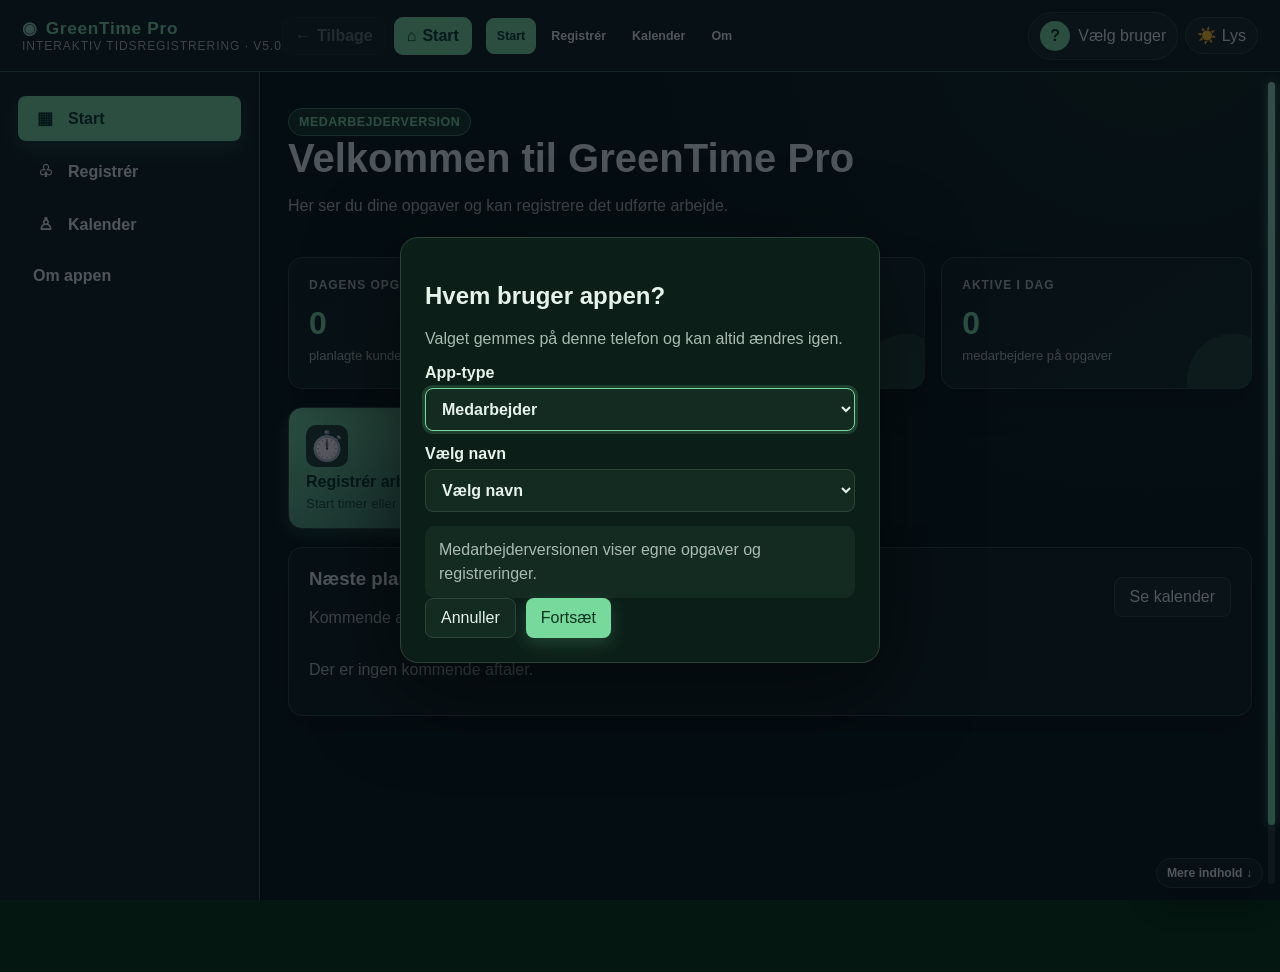
==== commit dd2d5315: "Version 5.0: Tilføj S-markering i kundevinduet Placér den lille røde S-knap ved Gem i kundedialogen." ====
--- a/index.html
+++ b/index.html
@@ -18,7 +18,7 @@
 <body>
 <header class="topbar">
   <button id="menuToggle" class="menu-toggle" aria-label="Åbn menu">☰</button>
-  <div class="brand"><strong>GreenTime Pro</strong><small>Interaktiv tidsregistrering · v4.9</small></div>
+  <div class="brand"><strong>GreenTime Pro</strong><small>Interaktiv tidsregistrering · v5.0</small></div>
   <div class="nav-zone">
     <div class="nav-controls"><button id="navBack" class="nav-control" type="button">← <span class="nav-label">Tilbage</span></button><button id="navOverview" class="nav-control overview-control" type="button">⌂ <span class="nav-label">Start</span></button></div>
     <nav class="top-menu">
@@ -101,14 +101,14 @@
     <article class="card"><h3>Sikkerhedskopi</h3><p>Gem kunder, medarbejdere, timer og bookinger i én fil.</p><button id="backupBtn" class="primary">Hent sikkerhedskopi</button></article>
     <article class="card"><h3>Gendan</h3><p>Gendannelse erstatter alle nuværende data.</p><label class="file-btn">Vælg sikkerhedskopi<input id="restoreFile" type="file" accept="application/json"></label></article>
   </div></section>
-  <section id="aboutPage" class="page"><div class="page-head"><div><h2>Om appen</h2><p>GreenTime Pro version 4.9</p></div></div><article class="card"><h3>En app til både chef og medarbejder</h3><p>Appen tilpasser funktioner og startside efter den valgte profil. Data gemmes lokalt i demonstrationen og kan senere synkroniseres med Google Regneark.</p><ul><li>Kunde og adresse kobles automatisk sammen.</li><li>Medarbejdere registrerer tid, status og færdiggørelsesgrad.</li><li>Chefen administrerer kunder, medarbejdere, planlægning og rapporter.</li><li>Begge roller kan registrere udført arbejde.</li></ul></article></section>
+  <section id="aboutPage" class="page"><div class="page-head"><div><h2>Om appen</h2><p>GreenTime Pro version 5.0</p></div></div><article class="card"><h3>En app til både chef og medarbejder</h3><p>Appen tilpasser funktioner og startside efter den valgte profil. Data gemmes lokalt i demonstrationen og kan senere synkroniseres med Google Regneark.</p><ul><li>Kunde og adresse kobles automatisk sammen.</li><li>Medarbejdere registrerer tid, status og færdiggørelsesgrad.</li><li>Chefen administrerer kunder, medarbejdere, planlægning og rapporter.</li><li>Begge roller kan registrere udført arbejde.</li></ul></article></section>
 </main>
 
 <dialog id="profileDialog" class="profile-dialog"><form id="profileForm"><h2>Hvem bruger appen?</h2><p>Valget gemmes på denne telefon og kan altid ændres igen.</p><label>App-type<select id="profileMode" name="mode"><option value="employee">Medarbejder</option><option value="manager">Chef</option></select></label><label>Vælg navn<select id="profileEmployee" name="employeeId" required></select></label><div id="profileHint" class="customer-preview"></div><div class="actions"><button type="button" id="profileCancel">Annuller</button><button class="primary">Fortsæt</button></div></form></dialog>
 <dialog id="managerLockDialog" class="profile-dialog"><h2>Chefadgang</h2><p>Bekræft med telefonens sikkerhed.</p><div class="actions"><button id="managerUnlock" class="primary">Lås op</button><button id="managerUseEmployee">Skift profil</button></div></dialog>
-<dialog id="customerDialog"><form id="customerForm"><h2>Kunde</h2><input type="hidden" name="id"><label>Navn<input required name="name"></label><label>Telefon<input name="phone" inputmode="tel"></label><label>E-mail<input type="email" name="email"></label><label>Adresse<input required name="address"></label><label>Kundenummer<input name="customerNumber"></label><label>Standardopgave<select name="defaultWorkType" data-work-type></select></label><label>Noter og arbejdsbeskrivelse<textarea name="notes" rows="4"></textarea></label><div class="actions"><button type="button" id="customerCancel">Annuller</button><button class="primary">Gem</button></div></form></dialog>
+<dialog id="customerDialog"><form id="customerForm"><h2>Kunde</h2><input type="hidden" name="id"><label>Navn<input required name="name"></label><label>Telefon<input name="phone" inputmode="tel"></label><label>E-mail<input type="email" name="email"></label><label>Adresse<input required name="address"></label><label>Kundenummer<input name="customerNumber"></label><label>Standardopgave<select name="defaultWorkType" data-work-type></select></label><label>Noter og arbejdsbeskrivelse<textarea name="notes" rows="4"></textarea></label><div class="actions"><button type="button" id="customerCancel">Annuller</button><button type="button" id="customerSpecial" class="s-toggle compact" aria-label="S" aria-pressed="false">S</button><button class="primary">Gem</button></div></form></dialog>
 <dialog id="employeeDialog"><form id="employeeForm"><h2>Medarbejder</h2><input type="hidden" name="id"><label>Navn<input required name="name"></label><label>E-mail<input type="email" name="email"></label><label>Telefon<input name="phone" inputmode="tel"></label><label>Rolle<select name="role"><option>Medarbejder</option><option>Chef</option></select></label><div class="actions"><button type="button" id="employeeCancel">Annuller</button><button class="primary">Gem</button></div></form></dialog>
 <div id="toast" class="toast" role="status" aria-live="polite"></div><div id="scrollRail" class="scroll-rail" aria-hidden="true"><div id="scrollThumb" class="scroll-thumb"></div></div><div id="scrollMore" class="scroll-more" aria-hidden="true">Mere indhold ↓</div>
-<script src="js/storage.js?v=4.9"></script><script src="js/data-provider.js?v=4.9"></script><script src="js/biometric.js?v=4.9"></script><script src="js/access.js?v=4.9"></script><script src="js/dashboard.js?v=4.9"></script><script src="js/i18n.js?v=4.9"></script><script src="js/navigation.js?v=4.9"></script><script src="js/customers.js?v=4.9"></script><script src="js/employees.js?v=4.9"></script><script src="js/time-selects.js?v=4.9"></script><script src="js/timer.js?v=4.9"></script><script src="js/calendar.js?v=4.9"></script><script src="js/reports.js?v=4.9"></script><script src="js/settings.js?v=4.9"></script><script src="js/scroll-indicator.js?v=4.9"></script><script src="js/app.js?v=4.9"></script><script>if('serviceWorker' in navigator)navigator.serviceWorker.register('service-worker.js');</script>
+<script src="js/storage.js?v=5.0"></script><script src="js/data-provider.js?v=5.0"></script><script src="js/biometric.js?v=5.0"></script><script src="js/access.js?v=5.0"></script><script src="js/dashboard.js?v=5.0"></script><script src="js/i18n.js?v=5.0"></script><script src="js/navigation.js?v=5.0"></script><script src="js/customers.js?v=5.0"></script><script src="js/employees.js?v=5.0"></script><script src="js/time-selects.js?v=5.0"></script><script src="js/timer.js?v=5.0"></script><script src="js/calendar.js?v=5.0"></script><script src="js/reports.js?v=5.0"></script><script src="js/settings.js?v=5.0"></script><script src="js/scroll-indicator.js?v=5.0"></script><script src="js/app.js?v=5.0"></script><script>if('serviceWorker' in navigator)navigator.serviceWorker.register('service-worker.js');</script>
 </body>
 </html>
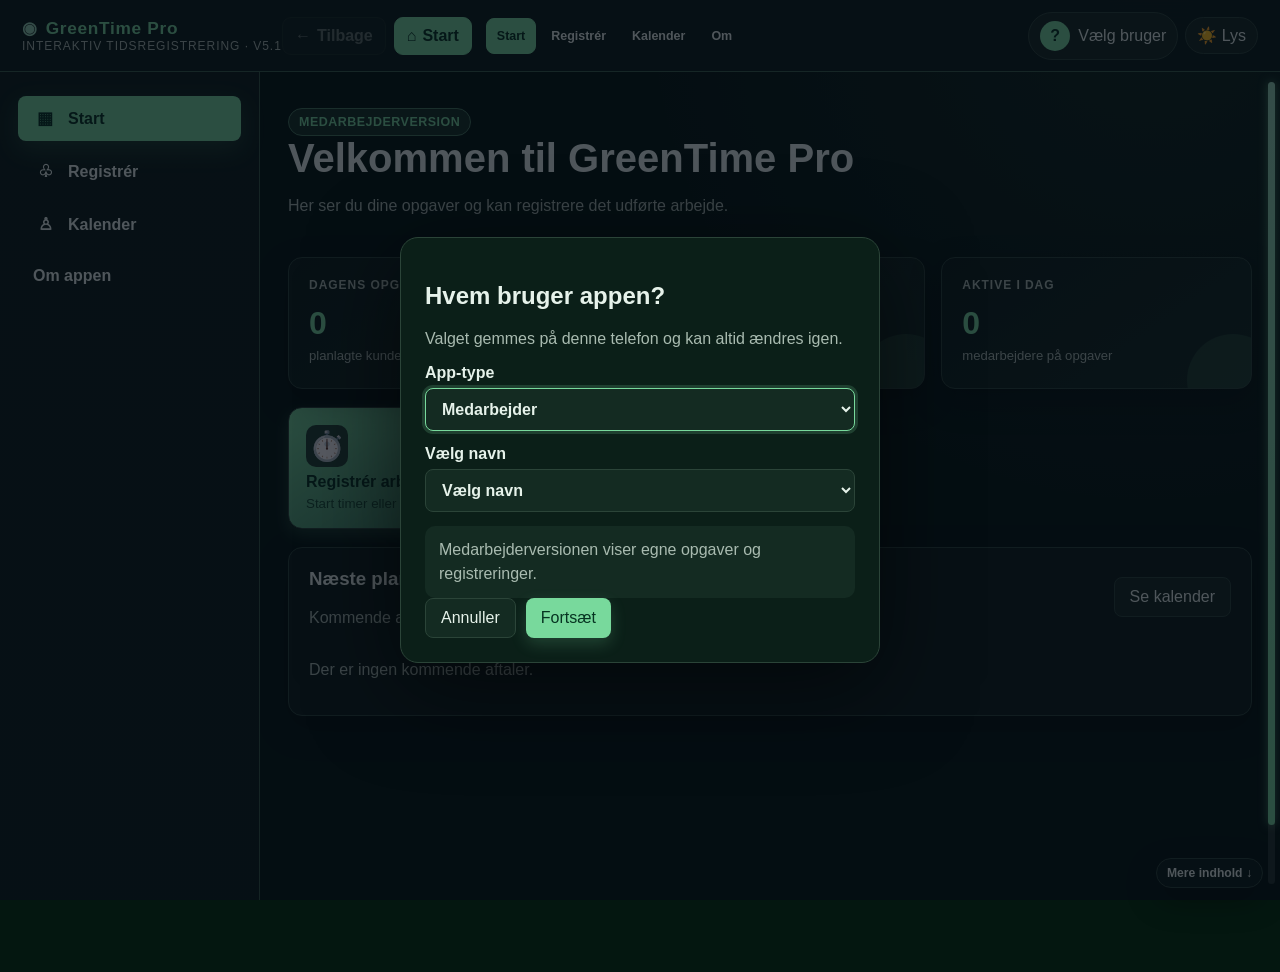
==== commit f2325f5f: "Version 5.1: Gendan demokunder og opdatér cache Gendan de fem fiktive kunder og deres adresser i eks" ====
--- a/index.html
+++ b/index.html
@@ -18,7 +18,7 @@
 <body>
 <header class="topbar">
   <button id="menuToggle" class="menu-toggle" aria-label="Åbn menu">☰</button>
-  <div class="brand"><strong>GreenTime Pro</strong><small>Interaktiv tidsregistrering · v5.0</small></div>
+  <div class="brand"><strong>GreenTime Pro</strong><small>Interaktiv tidsregistrering · v5.1</small></div>
   <div class="nav-zone">
     <div class="nav-controls"><button id="navBack" class="nav-control" type="button">← <span class="nav-label">Tilbage</span></button><button id="navOverview" class="nav-control overview-control" type="button">⌂ <span class="nav-label">Start</span></button></div>
     <nav class="top-menu">
@@ -101,7 +101,7 @@
     <article class="card"><h3>Sikkerhedskopi</h3><p>Gem kunder, medarbejdere, timer og bookinger i én fil.</p><button id="backupBtn" class="primary">Hent sikkerhedskopi</button></article>
     <article class="card"><h3>Gendan</h3><p>Gendannelse erstatter alle nuværende data.</p><label class="file-btn">Vælg sikkerhedskopi<input id="restoreFile" type="file" accept="application/json"></label></article>
   </div></section>
-  <section id="aboutPage" class="page"><div class="page-head"><div><h2>Om appen</h2><p>GreenTime Pro version 5.0</p></div></div><article class="card"><h3>En app til både chef og medarbejder</h3><p>Appen tilpasser funktioner og startside efter den valgte profil. Data gemmes lokalt i demonstrationen og kan senere synkroniseres med Google Regneark.</p><ul><li>Kunde og adresse kobles automatisk sammen.</li><li>Medarbejdere registrerer tid, status og færdiggørelsesgrad.</li><li>Chefen administrerer kunder, medarbejdere, planlægning og rapporter.</li><li>Begge roller kan registrere udført arbejde.</li></ul></article></section>
+  <section id="aboutPage" class="page"><div class="page-head"><div><h2>Om appen</h2><p>GreenTime Pro version 5.1</p></div></div><article class="card"><h3>En app til både chef og medarbejder</h3><p>Appen tilpasser funktioner og startside efter den valgte profil. Data gemmes lokalt i demonstrationen og kan senere synkroniseres med Google Regneark.</p><ul><li>Kunde og adresse kobles automatisk sammen.</li><li>Medarbejdere registrerer tid, status og færdiggørelsesgrad.</li><li>Chefen administrerer kunder, medarbejdere, planlægning og rapporter.</li><li>Begge roller kan registrere udført arbejde.</li></ul></article></section>
 </main>
 
 <dialog id="profileDialog" class="profile-dialog"><form id="profileForm"><h2>Hvem bruger appen?</h2><p>Valget gemmes på denne telefon og kan altid ændres igen.</p><label>App-type<select id="profileMode" name="mode"><option value="employee">Medarbejder</option><option value="manager">Chef</option></select></label><label>Vælg navn<select id="profileEmployee" name="employeeId" required></select></label><div id="profileHint" class="customer-preview"></div><div class="actions"><button type="button" id="profileCancel">Annuller</button><button class="primary">Fortsæt</button></div></form></dialog>
@@ -109,6 +109,6 @@
 <dialog id="customerDialog"><form id="customerForm"><h2>Kunde</h2><input type="hidden" name="id"><label>Navn<input required name="name"></label><label>Telefon<input name="phone" inputmode="tel"></label><label>E-mail<input type="email" name="email"></label><label>Adresse<input required name="address"></label><label>Kundenummer<input name="customerNumber"></label><label>Standardopgave<select name="defaultWorkType" data-work-type></select></label><label>Noter og arbejdsbeskrivelse<textarea name="notes" rows="4"></textarea></label><div class="actions"><button type="button" id="customerCancel">Annuller</button><button type="button" id="customerSpecial" class="s-toggle compact" aria-label="S" aria-pressed="false">S</button><button class="primary">Gem</button></div></form></dialog>
 <dialog id="employeeDialog"><form id="employeeForm"><h2>Medarbejder</h2><input type="hidden" name="id"><label>Navn<input required name="name"></label><label>E-mail<input type="email" name="email"></label><label>Telefon<input name="phone" inputmode="tel"></label><label>Rolle<select name="role"><option>Medarbejder</option><option>Chef</option></select></label><div class="actions"><button type="button" id="employeeCancel">Annuller</button><button class="primary">Gem</button></div></form></dialog>
 <div id="toast" class="toast" role="status" aria-live="polite"></div><div id="scrollRail" class="scroll-rail" aria-hidden="true"><div id="scrollThumb" class="scroll-thumb"></div></div><div id="scrollMore" class="scroll-more" aria-hidden="true">Mere indhold ↓</div>
-<script src="js/storage.js?v=5.0"></script><script src="js/data-provider.js?v=5.0"></script><script src="js/biometric.js?v=5.0"></script><script src="js/access.js?v=5.0"></script><script src="js/dashboard.js?v=5.0"></script><script src="js/i18n.js?v=5.0"></script><script src="js/navigation.js?v=5.0"></script><script src="js/customers.js?v=5.0"></script><script src="js/employees.js?v=5.0"></script><script src="js/time-selects.js?v=5.0"></script><script src="js/timer.js?v=5.0"></script><script src="js/calendar.js?v=5.0"></script><script src="js/reports.js?v=5.0"></script><script src="js/settings.js?v=5.0"></script><script src="js/scroll-indicator.js?v=5.0"></script><script src="js/app.js?v=5.0"></script><script>if('serviceWorker' in navigator)navigator.serviceWorker.register('service-worker.js');</script>
+<script src="js/storage.js?v=5.1"></script><script src="js/data-provider.js?v=5.1"></script><script src="js/biometric.js?v=5.1"></script><script src="js/access.js?v=5.1"></script><script src="js/dashboard.js?v=5.1"></script><script src="js/i18n.js?v=5.1"></script><script src="js/navigation.js?v=5.1"></script><script src="js/customers.js?v=5.1"></script><script src="js/employees.js?v=5.1"></script><script src="js/time-selects.js?v=5.1"></script><script src="js/timer.js?v=5.1"></script><script src="js/calendar.js?v=5.1"></script><script src="js/reports.js?v=5.1"></script><script src="js/settings.js?v=5.1"></script><script src="js/scroll-indicator.js?v=5.1"></script><script src="js/app.js?v=5.1"></script><script>if('serviceWorker' in navigator)navigator.serviceWorker.register('service-worker.js?v=5.1',{updateViaCache:'none'}).then(registration=>registration.update());</script>
 </body>
 </html>
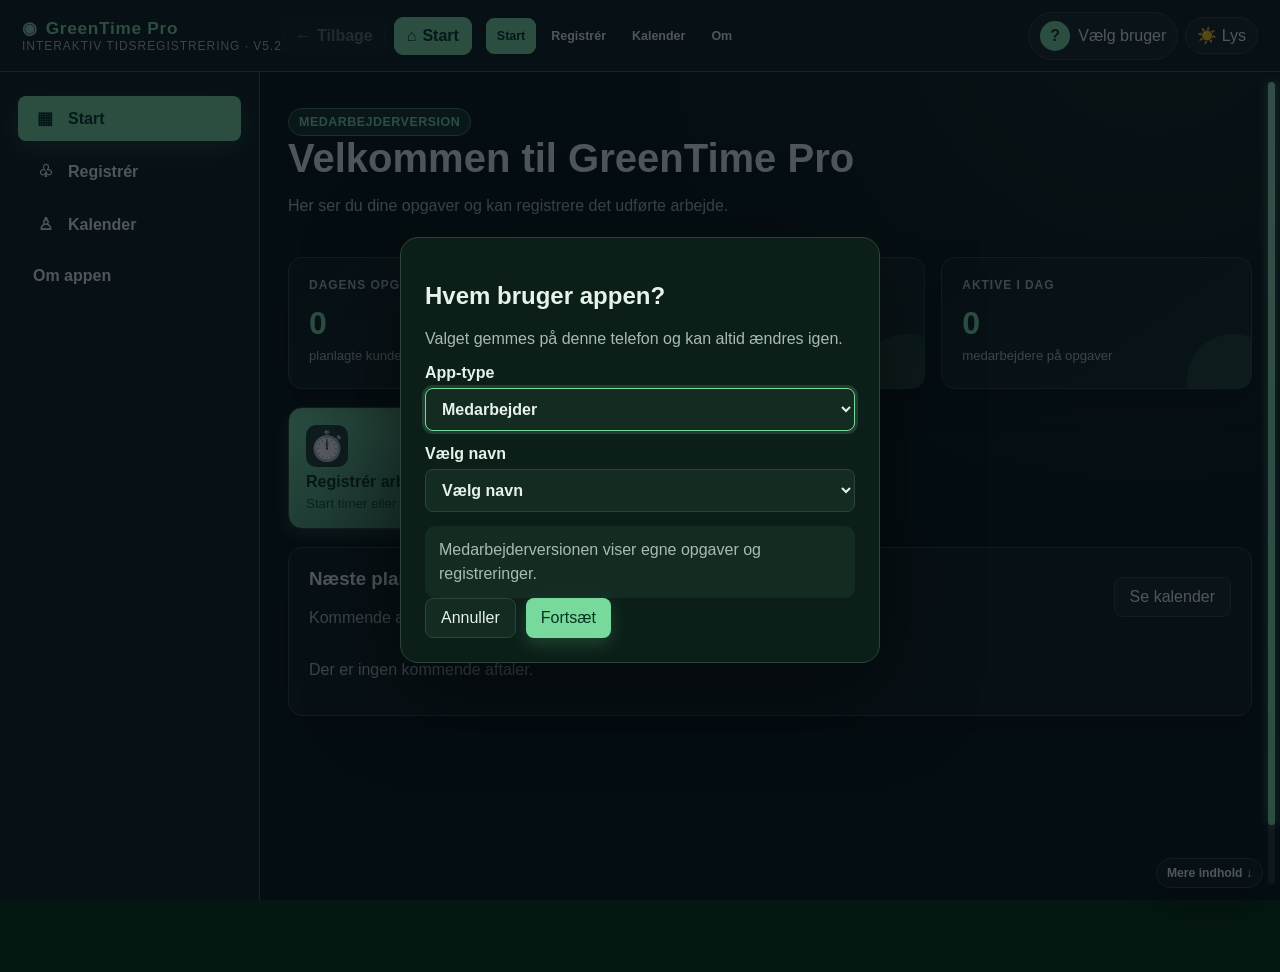
==== commit 0e72ef36: "Version 5.2: Tilføj iPhone-installationsvejledning Vis altid separate installationskort til iPhone/i" ====
--- a/index.html
+++ b/index.html
@@ -18,7 +18,7 @@
 <body>
 <header class="topbar">
   <button id="menuToggle" class="menu-toggle" aria-label="Åbn menu">☰</button>
-  <div class="brand"><strong>GreenTime Pro</strong><small>Interaktiv tidsregistrering · v5.1</small></div>
+  <div class="brand"><strong>GreenTime Pro</strong><small>Interaktiv tidsregistrering · v5.2</small></div>
   <div class="nav-zone">
     <div class="nav-controls"><button id="navBack" class="nav-control" type="button">← <span class="nav-label">Tilbage</span></button><button id="navOverview" class="nav-control overview-control" type="button">⌂ <span class="nav-label">Start</span></button></div>
     <nav class="top-menu">
@@ -101,7 +101,7 @@
     <article class="card"><h3>Sikkerhedskopi</h3><p>Gem kunder, medarbejdere, timer og bookinger i én fil.</p><button id="backupBtn" class="primary">Hent sikkerhedskopi</button></article>
     <article class="card"><h3>Gendan</h3><p>Gendannelse erstatter alle nuværende data.</p><label class="file-btn">Vælg sikkerhedskopi<input id="restoreFile" type="file" accept="application/json"></label></article>
   </div></section>
-  <section id="aboutPage" class="page"><div class="page-head"><div><h2>Om appen</h2><p>GreenTime Pro version 5.1</p></div></div><article class="card"><h3>En app til både chef og medarbejder</h3><p>Appen tilpasser funktioner og startside efter den valgte profil. Data gemmes lokalt i demonstrationen og kan senere synkroniseres med Google Regneark.</p><ul><li>Kunde og adresse kobles automatisk sammen.</li><li>Medarbejdere registrerer tid, status og færdiggørelsesgrad.</li><li>Chefen administrerer kunder, medarbejdere, planlægning og rapporter.</li><li>Begge roller kan registrere udført arbejde.</li></ul></article></section>
+  <section id="aboutPage" class="page"><div class="page-head"><div><h2>Om appen</h2><p>GreenTime Pro version 5.2</p></div></div><article class="card"><h3>En app til både chef og medarbejder</h3><p>Appen tilpasser funktioner og startside efter den valgte profil. Data gemmes lokalt i demonstrationen og kan senere synkroniseres med Google Regneark.</p><ul><li>Kunde og adresse kobles automatisk sammen.</li><li>Medarbejdere registrerer tid, status og færdiggørelsesgrad.</li><li>Chefen administrerer kunder, medarbejdere, planlægning og rapporter.</li><li>Begge roller kan registrere udført arbejde.</li></ul></article></section>
 </main>
 
 <dialog id="profileDialog" class="profile-dialog"><form id="profileForm"><h2>Hvem bruger appen?</h2><p>Valget gemmes på denne telefon og kan altid ændres igen.</p><label>App-type<select id="profileMode" name="mode"><option value="employee">Medarbejder</option><option value="manager">Chef</option></select></label><label>Vælg navn<select id="profileEmployee" name="employeeId" required></select></label><div id="profileHint" class="customer-preview"></div><div class="actions"><button type="button" id="profileCancel">Annuller</button><button class="primary">Fortsæt</button></div></form></dialog>
@@ -109,6 +109,6 @@
 <dialog id="customerDialog"><form id="customerForm"><h2>Kunde</h2><input type="hidden" name="id"><label>Navn<input required name="name"></label><label>Telefon<input name="phone" inputmode="tel"></label><label>E-mail<input type="email" name="email"></label><label>Adresse<input required name="address"></label><label>Kundenummer<input name="customerNumber"></label><label>Standardopgave<select name="defaultWorkType" data-work-type></select></label><label>Noter og arbejdsbeskrivelse<textarea name="notes" rows="4"></textarea></label><div class="actions"><button type="button" id="customerCancel">Annuller</button><button type="button" id="customerSpecial" class="s-toggle compact" aria-label="S" aria-pressed="false">S</button><button class="primary">Gem</button></div></form></dialog>
 <dialog id="employeeDialog"><form id="employeeForm"><h2>Medarbejder</h2><input type="hidden" name="id"><label>Navn<input required name="name"></label><label>E-mail<input type="email" name="email"></label><label>Telefon<input name="phone" inputmode="tel"></label><label>Rolle<select name="role"><option>Medarbejder</option><option>Chef</option></select></label><div class="actions"><button type="button" id="employeeCancel">Annuller</button><button class="primary">Gem</button></div></form></dialog>
 <div id="toast" class="toast" role="status" aria-live="polite"></div><div id="scrollRail" class="scroll-rail" aria-hidden="true"><div id="scrollThumb" class="scroll-thumb"></div></div><div id="scrollMore" class="scroll-more" aria-hidden="true">Mere indhold ↓</div>
-<script src="js/storage.js?v=5.1"></script><script src="js/data-provider.js?v=5.1"></script><script src="js/biometric.js?v=5.1"></script><script src="js/access.js?v=5.1"></script><script src="js/dashboard.js?v=5.1"></script><script src="js/i18n.js?v=5.1"></script><script src="js/navigation.js?v=5.1"></script><script src="js/customers.js?v=5.1"></script><script src="js/employees.js?v=5.1"></script><script src="js/time-selects.js?v=5.1"></script><script src="js/timer.js?v=5.1"></script><script src="js/calendar.js?v=5.1"></script><script src="js/reports.js?v=5.1"></script><script src="js/settings.js?v=5.1"></script><script src="js/scroll-indicator.js?v=5.1"></script><script src="js/app.js?v=5.1"></script><script>if('serviceWorker' in navigator)navigator.serviceWorker.register('service-worker.js?v=5.1',{updateViaCache:'none'}).then(registration=>registration.update());</script>
+<script src="js/storage.js?v=5.2"></script><script src="js/data-provider.js?v=5.2"></script><script src="js/biometric.js?v=5.2"></script><script src="js/access.js?v=5.2"></script><script src="js/dashboard.js?v=5.2"></script><script src="js/i18n.js?v=5.2"></script><script src="js/navigation.js?v=5.2"></script><script src="js/customers.js?v=5.2"></script><script src="js/employees.js?v=5.2"></script><script src="js/time-selects.js?v=5.2"></script><script src="js/timer.js?v=5.2"></script><script src="js/calendar.js?v=5.2"></script><script src="js/reports.js?v=5.2"></script><script src="js/settings.js?v=5.2"></script><script src="js/scroll-indicator.js?v=5.2"></script><script src="js/app.js?v=5.2"></script><script>if('serviceWorker' in navigator)navigator.serviceWorker.register('service-worker.js?v=5.2',{updateViaCache:'none'}).then(registration=>registration.update());</script>
 </body>
 </html>
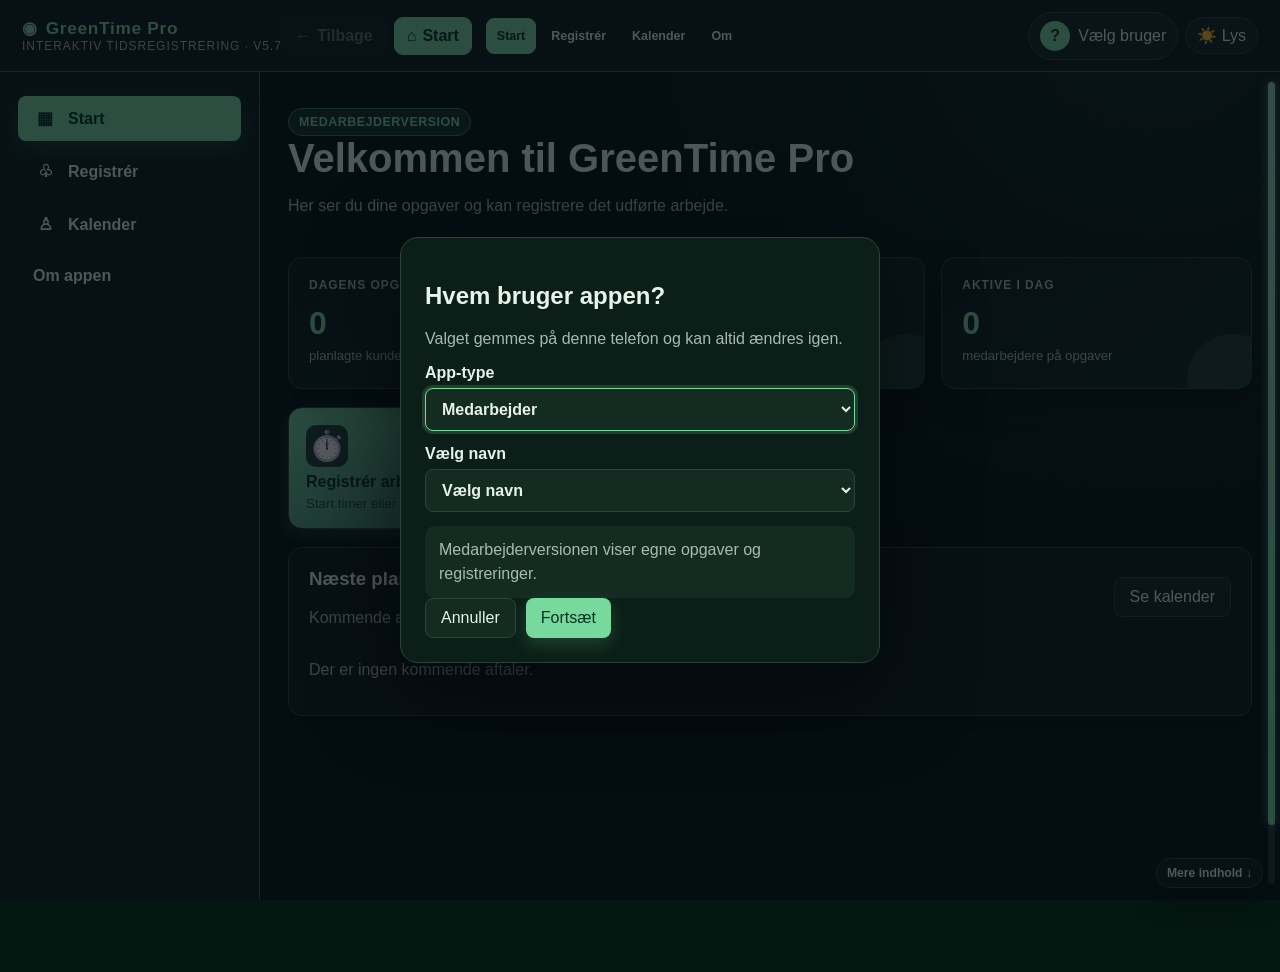
==== commit 095327e0: "QA: fix frontend build version and cache busting" ====
--- a/index.html
+++ b/index.html
@@ -18,7 +18,7 @@
 <body>
 <header class="topbar">
   <button id="menuToggle" class="menu-toggle" aria-label="Åbn menu">☰</button>
-  <div class="brand"><strong>GreenTime Pro</strong><small>Interaktiv tidsregistrering · v5.2</small></div>
+  <div class="brand"><strong>GreenTime Pro</strong><small>Interaktiv tidsregistrering · v5.7</small></div>
   <div class="nav-zone">
     <div class="nav-controls"><button id="navBack" class="nav-control" type="button">← <span class="nav-label">Tilbage</span></button><button id="navOverview" class="nav-control overview-control" type="button">⌂ <span class="nav-label">Start</span></button></div>
     <nav class="top-menu">
@@ -101,7 +101,7 @@
     <article class="card"><h3>Sikkerhedskopi</h3><p>Gem kunder, medarbejdere, timer og bookinger i én fil.</p><button id="backupBtn" class="primary">Hent sikkerhedskopi</button></article>
     <article class="card"><h3>Gendan</h3><p>Gendannelse erstatter alle nuværende data.</p><label class="file-btn">Vælg sikkerhedskopi<input id="restoreFile" type="file" accept="application/json"></label></article>
   </div></section>
-  <section id="aboutPage" class="page"><div class="page-head"><div><h2>Om appen</h2><p>GreenTime Pro version 5.2</p></div></div><article class="card"><h3>En app til både chef og medarbejder</h3><p>Appen tilpasser funktioner og startside efter den valgte profil. Data gemmes lokalt i demonstrationen og kan senere synkroniseres med Google Regneark.</p><ul><li>Kunde og adresse kobles automatisk sammen.</li><li>Medarbejdere registrerer tid, status og færdiggørelsesgrad.</li><li>Chefen administrerer kunder, medarbejdere, planlægning og rapporter.</li><li>Begge roller kan registrere udført arbejde.</li></ul></article></section>
+  <section id="aboutPage" class="page"><div class="page-head"><div><h2>Om appen</h2><p>GreenTime Pro version 5.7</p></div></div><article class="card"><h3>En app til både chef og medarbejder</h3><p>Appen tilpasser funktioner og startside efter den valgte profil. Data gemmes lokalt i demonstrationen og kan senere synkroniseres med Google Regneark.</p><ul><li>Kunde og adresse kobles automatisk sammen.</li><li>Medarbejdere registrerer tid, status og færdiggørelsesgrad.</li><li>Chefen administrerer kunder, medarbejdere, planlægning og rapporter.</li><li>Begge roller kan registrere udført arbejde.</li></ul></article></section>
 </main>
 
 <dialog id="profileDialog" class="profile-dialog"><form id="profileForm"><h2>Hvem bruger appen?</h2><p>Valget gemmes på denne telefon og kan altid ændres igen.</p><label>App-type<select id="profileMode" name="mode"><option value="employee">Medarbejder</option><option value="manager">Chef</option></select></label><label>Vælg navn<select id="profileEmployee" name="employeeId" required></select></label><div id="profileHint" class="customer-preview"></div><div class="actions"><button type="button" id="profileCancel">Annuller</button><button class="primary">Fortsæt</button></div></form></dialog>
@@ -109,6 +109,6 @@
 <dialog id="customerDialog"><form id="customerForm"><h2>Kunde</h2><input type="hidden" name="id"><label>Navn<input required name="name"></label><label>Telefon<input name="phone" inputmode="tel"></label><label>E-mail<input type="email" name="email"></label><label>Adresse<input required name="address"></label><label>Kundenummer<input name="customerNumber"></label><label>Standardopgave<select name="defaultWorkType" data-work-type></select></label><label>Noter og arbejdsbeskrivelse<textarea name="notes" rows="4"></textarea></label><div class="actions"><button type="button" id="customerCancel">Annuller</button><button type="button" id="customerSpecial" class="s-toggle compact" aria-label="S" aria-pressed="false">S</button><button class="primary">Gem</button></div></form></dialog>
 <dialog id="employeeDialog"><form id="employeeForm"><h2>Medarbejder</h2><input type="hidden" name="id"><label>Navn<input required name="name"></label><label>E-mail<input type="email" name="email"></label><label>Telefon<input name="phone" inputmode="tel"></label><label>Rolle<select name="role"><option>Medarbejder</option><option>Chef</option></select></label><div class="actions"><button type="button" id="employeeCancel">Annuller</button><button class="primary">Gem</button></div></form></dialog>
 <div id="toast" class="toast" role="status" aria-live="polite"></div><div id="scrollRail" class="scroll-rail" aria-hidden="true"><div id="scrollThumb" class="scroll-thumb"></div></div><div id="scrollMore" class="scroll-more" aria-hidden="true">Mere indhold ↓</div>
-<script src="js/storage.js?v=5.2"></script><script src="js/data-provider.js?v=5.2"></script><script src="js/biometric.js?v=5.2"></script><script src="js/access.js?v=5.2"></script><script src="js/dashboard.js?v=5.2"></script><script src="js/i18n.js?v=5.2"></script><script src="js/navigation.js?v=5.2"></script><script src="js/customers.js?v=5.2"></script><script src="js/employees.js?v=5.2"></script><script src="js/time-selects.js?v=5.2"></script><script src="js/timer.js?v=5.2"></script><script src="js/calendar.js?v=5.2"></script><script src="js/reports.js?v=5.2"></script><script src="js/settings.js?v=5.2"></script><script src="js/scroll-indicator.js?v=5.2"></script><script src="js/app.js?v=5.2"></script><script>if('serviceWorker' in navigator)navigator.serviceWorker.register('service-worker.js?v=5.2',{updateViaCache:'none'}).then(registration=>registration.update());</script>
+<script src="js/storage.js?v=5.7.48"></script><script src="js/data-provider.js?v=5.7.48"></script><script src="js/biometric.js?v=5.7.48"></script><script src="js/access.js?v=5.7.48"></script><script src="js/dashboard.js?v=5.7.48"></script><script src="js/i18n.js?v=5.7.48"></script><script src="js/navigation.js?v=5.7.48"></script><script src="js/customers.js?v=5.7.48"></script><script src="js/employees.js?v=5.7.48"></script><script src="js/time-selects.js?v=5.7.48"></script><script src="js/timer.js?v=5.7.48"></script><script src="js/calendar.js?v=5.7.48"></script><script src="js/reports.js?v=5.7.48"></script><script src="js/settings.js?v=5.7.48"></script><script src="js/scroll-indicator.js?v=5.7.48"></script><script src="js/app.js?v=5.7.48"></script><script>if('serviceWorker' in navigator)navigator.serviceWorker.register('service-worker.js?v=5.7.48',{updateViaCache:'none'}).then(registration=>registration.update());</script>
 </body>
 </html>
